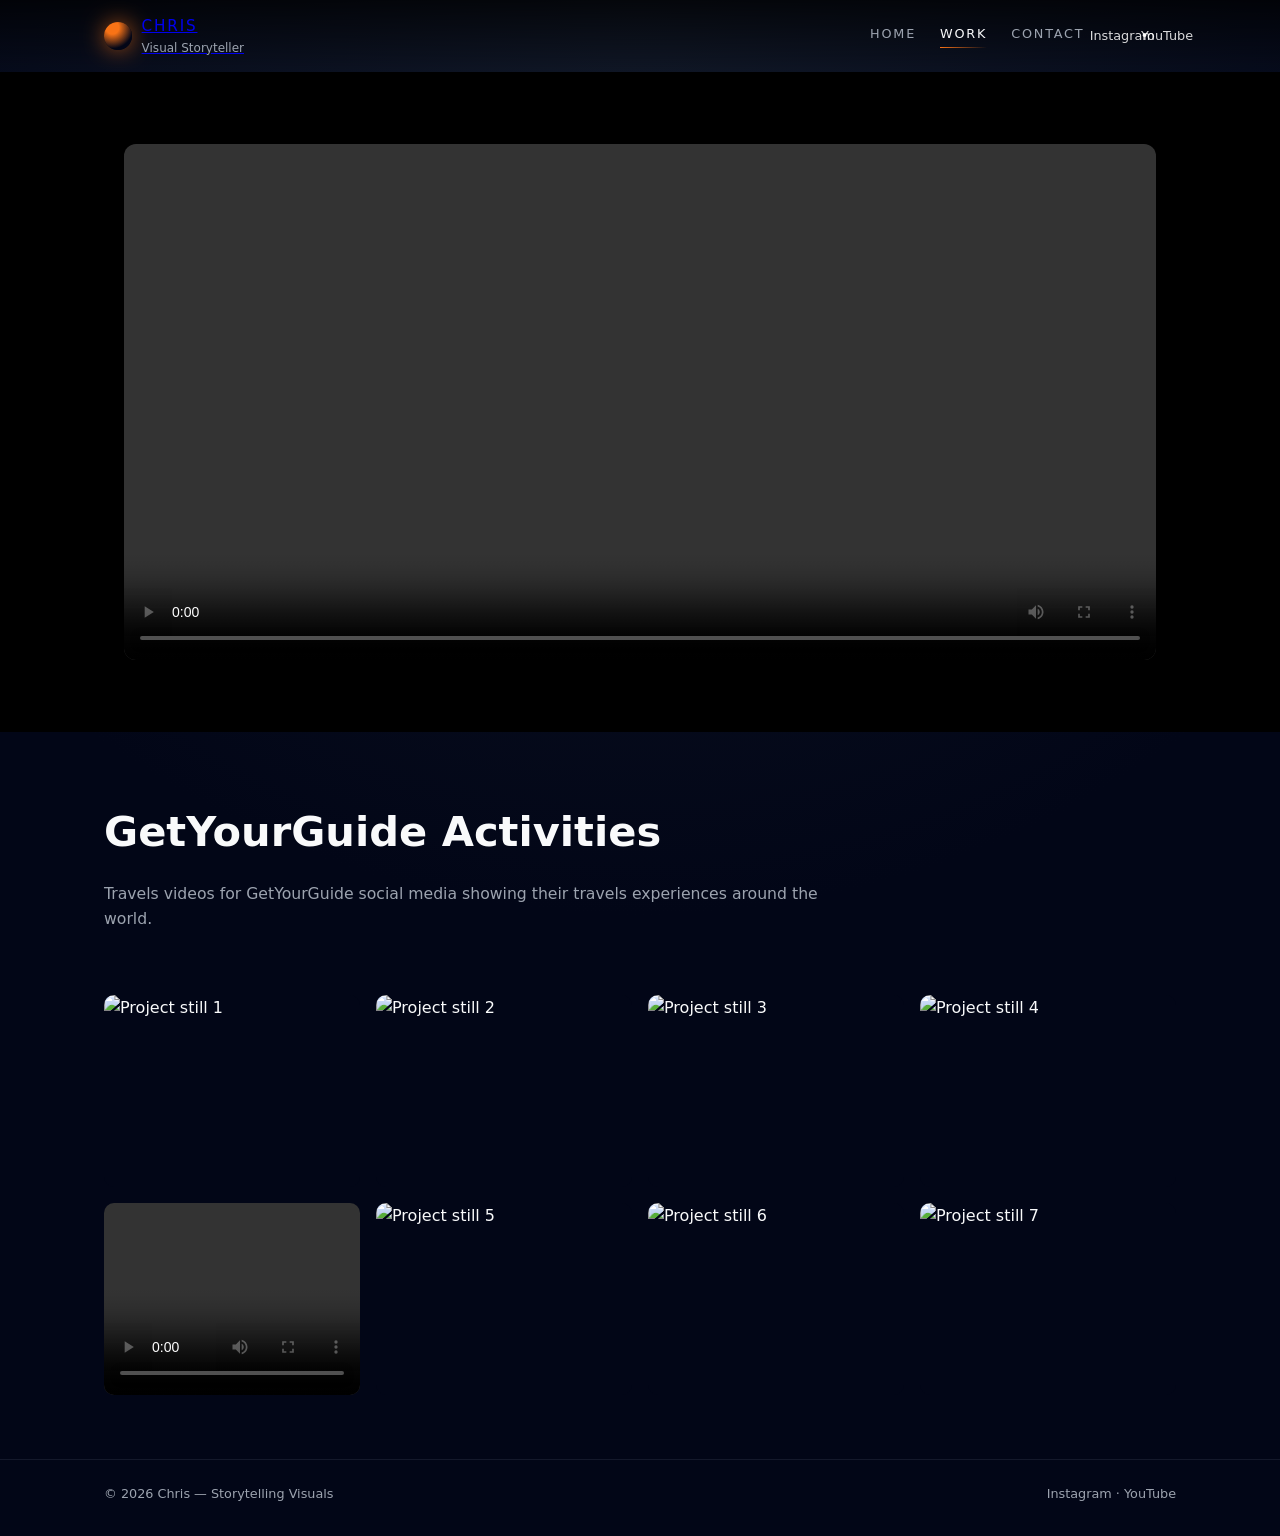
==== project-1.html @ 45192eab "Update project-1.html" ====
<!DOCTYPE html>
<html lang="en">
<head>
  <meta charset="UTF-8" />
  <title> GetYourGuide</title>
  <meta name="viewport" content="width=device-width, initial-scale=1" />
  <link rel="stylesheet" href="style.css" />
</head>
<body class="page">
  <header class="site-header">
    <div class="container">
      <nav class="nav">
        <a href="index.html" class="brand">
          <div class="brand-mark"></div>
          <div class="brand-text">
            <span class="brand-name">CHRIS</span>
            <span class="brand-role">Visual Storyteller</span>
          </div>
        </a>

        <div class="nav-right">
          <div class="nav-links">
            <a href="index.html">Home</a>
            <a href="work.html" class="active">Work</a>
            <a href="contact.html">Contact</a>
          </div>
          <div class="nav-social">
            <a href="https://instagram.com" target="_blank" rel="noopener">Instagram</a>
            <span>•</span>
            <a href="https://youtube.com" target="_blank" rel="noopener">YouTube</a>
          </div>
        </div>

        <button class="nav-toggle" aria-label="Open menu" onclick="toggleMenu()">☰</button>
      </nav>
    </div>

    <!-- MENU OVERLAY MOBILE -->
    <div id="nav-mobile" class="nav-mobile">
      <button class="nav-close" aria-label="Close menu" onclick="toggleMenu()">✕</button>

      <div class="nav-mobile-main">
        <a href="index.html" onclick="toggleMenu()">Home</a>
        <a href="work.html" onclick="toggleMenu()">Work</a>
        <a href="contact.html" onclick="toggleMenu()">Contact</a>
      </div>

      <div class="nav-mobile-footer">
        <a href="https://instagram.com" target="_blank" rel="noopener">Instagram</a>
        <a href="https://youtube.com" target="_blank" rel="noopener">YouTube</a>
        <a href="mailto:hello@chrisvisuals.com">Email</a>
      </div>
    </div>
  </header>

  <main class="work-main">
    <!-- ENCARt VIDÉO -->
    <section class="project-hero">
      <div class="project-video-frame">
        <!-- CHANGE ICI : ta vidéo principale -->
        <video
          src="assets/project-1-main.mp4"
          controls
          playsinline
        ></video>
      </div>
    </section>

    <!-- TEXTE DU PROJET -->
    <section class="section project-text-section">
      <div class="container">
        <div class="project-text">
          <h1>GetYourGuide Activities</h1>
          <p>
            Travels videos for GetYourGuide social media showing their travels experiences around the world.
          </p>
          <p>
            
          </p>
        </div>
      </div>
    </section>

    <!-- GALERIE 8 EMPLACEMENTS -->
    <section class="section project-gallery-section">
      <div class="container">
        <div class="project-gallery">

          <!-- Slot 1 -->
          <div class="project-media">
            <img src="assets/project-1-img1.jpg" alt="Project still 1" />
          </div>

          <!-- Slot 2 -->
          <div class="project-media">
            <img src="assets/project-1-img2.jpg" alt="Project still 2" />
          </div>

          <!-- Slot 3 -->
          <div class="project-media">
            <img src="assets/project-1-img3.jpg" alt="Project still 3" />
          </div>

          <!-- Slot 4 -->
          <div class="project-media">
            <img src="assets/project-1-img4.jpg" alt="Project still 4" />
          </div>

          <!-- Slot 5 -->
          <div class="project-media">
            <!-- Tu peux mettre une vidéo à la place d'une image -->
            <video src="assets/project-1-clip1.mp4" controls playsinline></video>
          </div>

          <!-- Slot 6 -->
          <div class="project-media">
            <img src="assets/project-1-img5.jpg" alt="Project still 5" />
          </div>

          <!-- Slot 7 -->
          <div class="project-media">
            <img src="assets/project-1-img6.jpg" alt="Project still 6" />
          </div>

          <!-- Slot 8 -->
          <div class="project-media">
            <img src="assets/project-1-img7.jpg" alt="Project still 7" />
          </div>

        </div>
      </div>
    </section>
  </main>

  <footer class="site-footer">
    <div class="container footer-row">
      <span>© <span id="year"></span> Chris — Storytelling Visuals</span>
      <span>Instagram · YouTube</span>
    </div>
  </footer>

  <script>
    const yearEl = document.getElementById("year");
    if (yearEl) {
      yearEl.textContent = new Date().getFullYear();
    }

    function toggleMenu() {
      const nav = document.getElementById("nav-mobile");
      const toggleBtn = document.querySelector(".nav-toggle");
      const isOpen = nav.classList.contains("open");

      if (isOpen) {
        nav.classList.remove("open");
        if (toggleBtn) toggleBtn.textContent = "☰";
        document.body.style.overflow = "";
      } else {
        nav.classList.add("open");
        if (toggleBtn) toggleBtn.textContent = "✕";
        document.body.style.overflow = "hidden";
      }
    }
  </script>
</body>
</html>
---- style.css ----
/* ---------- Variables ---------- */
:root {
  --bg: #050608;
  --bg-soft: #0b0d10;
  --text: #f9fafb;
  --muted: #9ca3af;
  --accent: #f97316;
  --border-subtle: rgba(148, 163, 184, 0.2);
  --radius-lg: 24px;
  --radius-pill: 999px;
  --shadow-soft: 0 18px 40px rgba(0, 0, 0, 0.55);
}

/* ---------- Reset simple ---------- */
*,
*::before,
*::after {
  box-sizing: border-box;
}

html, body {
  margin: 0;
  padding: 0;
 
  width: 100%;
  overflow-x: hidden;   /* pas de débordement horizontal */
  overflow-y: auto;     /* scrollbar verticale normale */
}

body {
  font-family: system-ui, -apple-system, BlinkMacSystemFont, "SF Pro Text", sans-serif;
  background: radial-gradient(circle at top, #111827 0, #020617 55%);
  color: var(--text);
  line-height: 1.6;
}

/* ---------- Layout global ---------- */
.page {
  min-height: auto;
  display: flex;
  flex-direction: column;
}

.container {
  width: 100%;
  max-width: 1120px;
  margin: 0 auto;
  padding: 0 1.5rem;
}

main {
  padding-top: 0;
  margin: 0;
}

/* ---------- Header + nav ---------- */
.site-header {
  position: fixed;
  top: 0;
  left: 0;
  right: 0;
  z-index: 30;
  background: linear-gradient(
    to bottom,
    rgba(0, 0, 0, 0.7),
    rgba(0, 0, 0, 0.0)
  );
  border-bottom: none;
}

.nav {
  display: flex;
  align-items: center;
  justify-content: space-between;
  padding: 0.9rem 0;
}

/* logo */
.brand {
  display: flex;
  align-items: center;
  gap: 0.6rem;
}

.brand-mark {
  width: 28px;
  height: 28px;
  border-radius: 999px;
  background: radial-gradient(circle at 30% 20%, #f97316 0, #f97316 22%, #020617 70%);
  box-shadow: 0 0 22px rgba(249, 115, 22, 0.65);
}

.brand-text {
  display: flex;
  flex-direction: column;
}

.brand-name {
  font-size: 0.95rem;
  letter-spacing: 0.12em;
  text-transform: uppercase;
}

.brand-role {
  font-size: 0.75rem;
  color: var(--muted);
}

/* nav links */
.nav-right {
  display: flex;
  align-items: center;
  gap: 1.8rem;
}

/* desktop links */
.nav-links {
  display: flex;
  align-items: center;
  gap: 1.5rem;
  font-size: 0.8rem;
  text-transform: uppercase;
  letter-spacing: 0.14em;
}

.nav-links a {
  text-decoration: none;
  color: var(--muted);
  position: relative;
  padding-bottom: 0.25rem;
}

.nav-links a:hover {
  color: var(--text);
}

.nav-links a.active {
  color: var(--text);
}

.nav-links a::after {
  content: "";
  position: absolute;
  left: 0;
  bottom: 0;
  height: 1px;
  width: 0;
  background: linear-gradient(to right, var(--accent), transparent);
  transition: width 0.18s ease;
}

.nav-links a:hover::after,
.nav-links a.active::after {
  width: 100%;
}

/* socials */
.nav-social {
  display: flex;
  align-items: center;
  gap: 0.6rem;
  font-size: 0.8rem;
}

.nav-social a{
  width: 18px;
  height: 18px;
  display: inline-flex;
  align-items: center;
  justify-content: center;
  opacity: 0.85;
  transition: opacity .25s ease, transform .25s ease;
}

.nav-social a:hover{
  opacity: 1;
  transform: translateY(-1px);
}

.nav-social svg{
  width: 100%;
  height: 100%;
  fill: currentColor;
}


/* bouton burger */
.nav-toggle {
  display: none;
  font-size: 1.4rem;
  cursor: pointer;
  background: none;
  border: none;
  color: var(--text);
}

/* MENU OVERLAY MOBILE */
.nav-mobile {
  position: fixed;
  inset: 0;                /* top:0; right:0; bottom:0; left:0; */
  background: #f9fafb;
  color: #000;
  display: none;           /* caché par défaut */
  flex-direction: column;
  justify-content: space-between;
  padding: 2rem 2rem 2.5rem;
  z-index: 40;
}

.nav-mobile.open {
  display: flex;
}

.nav-close {
  align-self: flex-end;
  background: none;
  border: none;
  font-size: 1.6rem;
  cursor: pointer;
  color: #000;
}

.nav-mobile-main {
  flex: 1;
  display: flex;
  flex-direction: column;
  justify-content: center;
  gap: 1.5rem;
}

.nav-mobile-main a {
  text-decoration: none;
  font-size: 2rem;
  letter-spacing: 0.12em;
  text-transform: uppercase;
  color: #000;
}

.nav-mobile-main a:hover {
  opacity: 0.7;
}

.nav-mobile-footer {
  display: flex;
  gap: 1rem;
  font-size: 0.9rem;
}

.nav-mobile-footer a {
  text-decoration: none;
  color: #000;
}

.nav-mobile-footer a:hover {
  text-decoration: underline;
}

/* ---------- Sections / textes ---------- */
.section {
  padding: 3.5rem 0 4rem;
}

.section-kicker {
  text-transform: uppercase;
  letter-spacing: 0.24em;
  font-size: 0.7rem;
  color: var(--muted);
}

.section-title {
  font-size: clamp(2.3rem, 4vw, 3rem);
  margin: 0.4rem 0 0.8rem;
}

.section-title .highlight {
  background: linear-gradient(to right, #f97316, #fb923c);
  -webkit-background-clip: text;
  color: transparent;
}

.section-intro {
  max-width: 540px;
  font-size: 0.97rem;
  color: var(--muted);
}

/* ---------- Boutons ---------- */
.btn {
  display: inline-flex;
  align-items: center;
  justify-content: center;
  gap: 0.3rem;
  padding: 0.7rem 1.3rem;
  border-radius: var(--radius-pill);
  border: 1px solid var(--border-subtle);
  font-size: 0.8rem;
  text-transform: uppercase;
  letter-spacing: 0.16em;
  cursor: pointer;
  text-decoration: none;
  color: var(--text);
  background: rgba(15, 23, 42, 0.7);
  box-shadow: 0 10px 25px rgba(0, 0, 0, 0.4);
  transition: background 0.17s ease, transform 0.17s ease, box-shadow 0.17s ease;
}

.btn:hover {
  transform: translateY(-1px);
  box-shadow: 0 17px 35px rgba(0, 0, 0, 0.55);
}

.btn-primary {
  background: linear-gradient(to right, #f97316, #fb923c);
  border-color: transparent;
  color: #111827;
}

.btn-ghost {
  background: transparent;
}

/* ---------- HERO VIDÉO PLEIN ÉCRAN ---------- */
.hero {
  padding: 0;
  margin: 0;
}

.hero-full {
  position: relative;
  width: 100%;
  height: 100vh;
  height: 100svh; /* meilleur sur mobile */
  overflow: hidden;
  background: #000;
}

.hero-full video,
.hero-video {
  position: absolute;
  inset: 0;
  width: 100%;
  height: 100%;
  object-fit: cover;
  object-position: center center;
  display: block;
  background-color: #000;
}

/* ---------- HERO MOBILE FIX ---------- */
@media (max-width: 768px) {
  .hero-full {
    height: 100svh;
    min-height: 100svh;
  }

  .hero-full video,
  .hero-video {
    width: 100%;
    height: 100%;
    object-fit: cover;
    object-position: center top;
  }
}

/* ---------- Clients ---------- */
.clients {
  padding: 0 0 4rem;
}

.clients-row {
  display: flex;
  flex-wrap: wrap;
  gap: 1.5rem;
  align-items: center;
  margin-top: 1.5rem;
}

.client-logo {
  height: 26px;
  opacity: 0.7;
  filter: grayscale(1);
}

/* ---------- Newsletter simple ---------- */
.newsletter {
  padding: 0 0 4rem;
}

.newsletter-card {
  border-radius: var(--radius-lg);
  background: radial-gradient(circle at top left, #111827 0, #020617 55%);
  border: 1px solid var(--border-subtle);
  padding: 2rem 1.5rem;
  max-width: 520px;
}

.news-form {
  margin-top: 1.4rem;
  display: flex;
  flex-wrap: wrap;
  gap: 0.8rem;
}

.news-form input {
  flex: 1;
  min-width: 170px;
  padding: 0.65rem 0.9rem;
  border-radius: 999px;
  border: 1px solid rgba(55, 65, 81, 0.8);
  background: #020617;
  color: var(--text);
  font-size: 0.85rem;
}

.news-form input::placeholder {
  color: var(--muted);
}

/* ---------- Work ---------- */
.work-grid {
  display: grid;
  grid-template-columns: repeat(auto-fit, minmax(260px, 1fr));
  gap: 1.7rem;
}

.work-card {
  border-radius: var(--radius-lg);
  overflow: hidden;
  background: #020617;
  border: 1px solid var(--border-subtle);
  box-shadow: var(--shadow-soft);
  display: flex;
  flex-direction: column;
}

.work-thumb {
  position: relative;
  overflow: hidden;
}

.work-thumb img {
  width: 100%;
  display: block;
  height: 220px;
  object-fit: cover;
  transition: transform 0.25s ease;
}

.work-card:hover .work-thumb img {
  transform: scale(1.05);
}

.work-info {
  padding: 1.1rem 1.2rem 1.2rem;
}

.work-title {
  font-size: 0.95rem;
  letter-spacing: 0.12em;
  text-transform: uppercase;
  margin-bottom: 0.4rem;
}

.work-meta {
  font-size: 0.8rem;
  color: var(--muted);
}

/* ---------- Contact ---------- */
.contact-grid {
  display: grid;
  grid-template-columns: minmax(0, 1.1fr) minmax(0, 1fr);
  gap: 2.5rem;
  align-items: flex-start;
}

.contact-card {
  border-radius: var(--radius-lg);
  background: radial-gradient(circle at top left, #111827 0, #020617 55%);
  border: 1px solid var(--border-subtle);
  padding: 1.8rem 1.6rem 2rem;
  box-shadow: var(--shadow-soft);
}

.form-field {
  display: flex;
  flex-direction: column;
  gap: 0.3rem;
  margin-bottom: 1rem;
}

.form-field label {
  font-size: 0.8rem;
  letter-spacing: 0.12em;
  text-transform: uppercase;
  color: var(--muted);
}

.form-field input,
.form-field textarea {
  border-radius: 14px;
  border: 1px solid rgba(55, 65, 81, 0.9);
  background: #020617;
  color: var(--text);
  padding: 0.7rem 0.8rem;
  font-size: 0.9rem;
  resize: vertical;
  min-height: 44px;
}

.form-field textarea {
  min-height: 120px;
}

.form-field input::placeholder,
.form-field textarea::placeholder {
  color: var(--muted);
}

/* ---------- Footer ---------- */
.site-footer {
  padding: 1.5rem 0 2rem;
  border-top: 1px solid rgba(148, 163, 184, 0.12);
  font-size: 0.8rem;
  color: var(--muted);
}

.footer-row {
  display: flex;
  align-items: center;
  justify-content: space-between;
  gap: 1rem;
  flex-wrap: wrap;
}

/* ---------- Responsive ---------- */
@media (max-width: 768px) {
  .nav-right {
    display: none;   /* on cache les liens inline */
  }

  .nav-toggle {
    display: block;  /* on affiche le burger */
  }

  .section {
    padding: 2.8rem 0 3.2rem;
  }
}

/* Scrollbar style (Safari, Chrome, Edge) */
::-webkit-scrollbar {
  width: 8px;               /* épaisseur */
  height: 8px;
}

::-webkit-scrollbar-track {
  background: transparent;   /* invisible comme macOS */
}

::-webkit-scrollbar-thumb {
  background: rgba(110, 110, 110, 0.55);  /* gris Apple */
  border-radius: 20px;                     /* arrondi */
}

::-webkit-scrollbar-thumb:hover {
  background: rgba(140, 140, 140, 0.65);   /* gris plus clair au survol */
}
/* ---------- PAGE WORK : TUILES PLEINE LARGEUR ---------- */

.work-main {
  flex: 1;
  padding-top: 72px;  /* laisse la place au header fixe */
  margin: 0;
}

.work-list {
  padding-top: 0;
  padding-bottom: 3.5rem;
}

.work-tiles {
  display: flex;
  flex-direction: column;
  gap: 1.5rem;
}

/* tuile = bande horizontale pleine largeur */
.work-tile {
  width: 100%;
  min-height: 260px;
  background-size: cover;
  background-position: center center;
  background-repeat: no-repeat;
  display: flex;
  align-items: center;
}

/* lien texte centré verticalement, à gauche */
.work-tile-title {
  margin-left: 8%;
  text-decoration: none;
  color: #f9fafb;
  font-size: 1.6rem;
  font-weight: 700;
  text-transform: uppercase;
  letter-spacing: 0.16em;
  text-shadow: 0 0 18px rgba(0, 0, 0, 0.9);
  border-bottom: 2px solid #f9fafb;
  padding-bottom: 0.2rem;
}

.work-tile-title:hover {
  opacity: 0.8;
}

/* mobile */
@media (max-width: 768px) {
  .work-tile {
    min-height: 200px;
  }

  .work-tile-title {
    font-size: 1.1rem;
    margin-left: 6%;
    letter-spacing: 0.12em;
  }
}
/* ---------- PAGES PROJET ---------- */

.project-hero {
  padding-top: 0;
  padding-bottom: 2.5rem;
  background: #000;
}

.project-video-frame {
  max-width: 1080px;
  margin: 0 auto;
  padding: 4.5rem 1.5rem 2rem;
}

.project-video-frame video {
  width: 100%;
  height: auto;
  display: block;
  border-radius: 12px;
  background: #000;
}

/* texte du projet */
.project-text-section {
  padding-top: 2rem;
  padding-bottom: 2rem;
}

.project-text h1 {
  font-size: clamp(2.1rem, 4vw, 2.6rem);
  margin-bottom: 0.8rem;
}

.project-text p {
  max-width: 720px;
  font-size: 0.98rem;
  color: var(--muted);
}

/* galerie 8 emplacements */
.project-gallery-section {
  padding-top: 1rem;
  padding-bottom: 4rem;
}

.project-gallery {
  display: grid;
  grid-template-columns: repeat(4, minmax(0, 1fr));
  gap: 1rem;
}

.project-media {
  background: #020617;
  border-radius: 10px;
  overflow: hidden;
  aspect-ratio: 4 / 3;
  display: flex;
  align-items: center;
  justify-content: center;
}

.project-media img,
.project-media video {
  width: 100%;
  height: 100%;
  object-fit: cover;
  display: block;
}

/* mobile / tablette */
@media (max-width: 1024px) {
  .project-gallery {
    grid-template-columns: repeat(2, minmax(0, 1fr));
  }

  .project-video-frame {
    padding-top: 3.5rem;
  }
}

@media (max-width: 640px) {
  .project-gallery {
    grid-template-columns: repeat(2, minmax(0, 1fr));
    gap: 0.7rem;
  }

  .project-video-frame {
    padding-top: 3rem;
    padding-left: 1rem;
    padding-right: 1rem;
  }
}
/* =========================
   ROY INTRO SPLIT
   ========================= */

.intro-split{
  width: 100%;
  display: grid;
  grid-template-columns: 1fr 1fr;
  min-height: 78vh;              /* ajuste: 70vh / 85vh selon ton goût */
  background: #000;              /* base noire */
}

/* Colonne gauche (bloc noir + padding large) */
.intro-left{
  background: #000;
  display: flex;
  align-items: center;           /* Roy vibe: contenu centré verticalement */
}

.intro-left-inner{
  width: 100%;
  max-width: 560px;
  padding: clamp(3.5rem, 6vw, 6rem);
  padding-left: clamp(3.5rem, 8vw, 8rem); /* plus de “vide” comme Roy */
}

/* Titres + texte (plus proche Roy) */
.intro-title{
  margin: 0 0 1.6rem;
  font-size: clamp(2.3rem, 4.2vw, 3.1rem);
  line-height: 1.05;
  letter-spacing: 0.02em;
  text-transform: uppercase;
}

.intro-text{
  margin: 0 0 1.2rem;
  max-width: 520px;
  font-size: 0.95rem;
  color: var(--muted);
}

/* Colonne droite : image plein cadre */
.intro-right{
  background-size: cover;
  background-position: center;
  background-repeat: no-repeat;
  min-height: 78vh;
}

/* Mobile: texte puis image dessous */
@media (max-width: 900px){
  .intro-split{
    grid-template-columns: 1fr;
    min-height: auto;
  }

  .intro-left{
    align-items: flex-start;
  }

  .intro-left-inner{
    max-width: 680px;
    padding: 3rem 1.5rem 2rem;
  }

  .intro-right{
    min-height: 52vh;
  }
}
/* =========================
   ROY UPDATES (newsletter)
   ========================= */

.updates{
  background: #000;
  padding: clamp(4rem, 8vw, 7rem) 1.5rem;
}

.updates-inner{
  max-width: 1180px;
  margin: 0 auto;
  text-align: center;
}

.updates-title{
  margin: 0 0 0.75rem;
  font-size: clamp(1.6rem, 3.2vw, 2.4rem);
  letter-spacing: 0.06em;
  text-transform: uppercase;
}

.updates-subtitle{
  margin: 0 0 2.25rem;
  font-size: 1rem;
  color: var(--muted);
}

/* Form en 4 colonnes (Roy) */
.updates-form{
  display: grid;
  grid-template-columns: 1fr 1fr 1.4fr 0.7fr;
  gap: 1rem;
  align-items: center;
  max-width: 980px;
  margin: 0 auto 2.25rem;
}

.updates-form input{
  width: 100%;
  padding: 1.1rem 1rem;
  border: 1px solid #222;
  background: #fff;
  color: #000;
  outline: none;
  border-radius: 0; /* Roy: carré */
  font-size: 0.95rem;
}

.updates-form input::placeholder{
  color: #777;
}

.updates-form button{
  width: 100%;
  padding: 1.1rem 1rem;
  border: 0;
  background: #cfcfcf; /* Roy: bouton gris */
  color: #000;
  border-radius: 0;
  font-weight: 700;
  letter-spacing: 0.08em;
  text-transform: uppercase;
  cursor: pointer;
}

.updates-form button:hover{
  filter: brightness(0.95);
}

/* Liens centrés (Instagram | Terms...) */
.updates-links{
  display: inline-flex;
  gap: 1rem;
  align-items: center;
  font-size: 0.95rem;
}

.updates-links a{
  color: #fff;
  text-decoration: underline;
  text-underline-offset: 6px;
  opacity: 0.9;
}

.updates-links .sep{
  opacity: 0.7;
}

/* Responsive : stack propre en mobile */
@media (max-width: 900px){
  .updates-form{
    grid-template-columns: 1fr;
  }
}

/* =========================
   Footer minimal
   ========================= */

.site-footer-min{
  background: #000;
  padding: 1.5rem 1.5rem 2rem;
  text-align: center;
  color: var(--muted);
  font-size: 0.9rem;
}
/* =========================
   CONTACT (Roy split + newsletter UI)
   ========================= */

.contact-split{
  width: 100%;
  display: grid;
  grid-template-columns: 1fr 1fr;
  min-height: auto;
  background: #000;
}

/* gauche: identique intro */
.contact-left{
  background: #000;
  display: flex;
  align-items: center;
}

.contact-left-inner{
  width: 100%;
  max-width: 560px;
  padding: clamp(3.5rem, 6vw, 6rem);
  padding-left: clamp(3.5rem, 8vw, 8rem);
}

.contact-title{
  margin: 0 0 1.6rem;
  font-size: clamp(2.3rem, 4.2vw, 3.1rem);
  line-height: 1.05;
  letter-spacing: 0.02em;
  text-transform: uppercase;
}

.contact-text{
  margin: 0 0 1.2rem;
  max-width: 520px;
  font-size: 0.95rem;
  color: var(--muted);
}

/* droite: zone formulaire */
.contact-right{
  background: #000;
  display: flex;
  align-items: center;
  justify-content: center;
  padding: clamp(2.5rem, 5vw, 4rem);
}

.contact-form-wrap{
  width: 100%;
  max-width: 620px;
  text-align: center;
}

.contact-form-title{
  margin: 0 0 0.75rem;
  font-size: clamp(1.4rem, 2.8vw, 2rem);
  letter-spacing: 0.06em;
  text-transform: uppercase;
}

.contact-form-subtitle{
  margin: 0 0 2rem;
  color: var(--muted);
}

/* Form style newsletter */
.contact-form{
  display: grid;
  grid-template-columns: 1fr 1fr;
  gap: 1rem;
  margin: 0 auto 2rem;
}

.contact-form input,
.contact-form textarea{
  width: 100%;
  padding: 1.1rem 1rem;
  border: 1px solid #222;
  background: #fff;
  color: #000;
  outline: none;
  border-radius: 0;
  font-size: 0.95rem;
}

.contact-form textarea{
  grid-column: 1 / -1;
  resize: vertical;
  min-height: 160px;
}

.contact-form input::placeholder,
.contact-form textarea::placeholder{
  color: #777;
}

.contact-form button{
  grid-column: 1 / -1;
  width: 100%;
  padding: 1.1rem 1rem;
  border: 0;
  background: #cfcfcf;
  color: #000;
  border-radius: 0;
  font-weight: 700;
  letter-spacing: 0.08em;
  text-transform: uppercase;
  cursor: pointer;
}

.contact-form button:hover{
  filter: brightness(0.95);
}

/* liens bas */
.contact-links{
  display: inline-flex;
  gap: 1rem;
  align-items: center;
  font-size: 0.95rem;
}

.contact-links a{
  color: #fff;
  text-decoration: underline;
  text-underline-offset: 6px;
  opacity: 0.9;
}

.contact-links .sep{
  opacity: 0.7;
}

/* Responsive */
@media (max-width: 900px){
  .contact-split{
    grid-template-columns: 1fr;
    min-height: auto;
  }

  .contact-left{
    align-items: flex-start;
  }

  .contact-left-inner{
    max-width: 680px;
    padding: 3rem 1.5rem 2rem;
  }

  .contact-right{
    padding: 2rem 1.5rem 3rem;
  }

  .contact-form{
    grid-template-columns: 1fr;
  }
}
/* FIX GAP BETWEEN HEADER AND CONTACT SECTION */

main {
  margin-top: 0;
  padding-top: 0;
}

/* ===== FINAL FIX : CONTACT ===== */
.contact-page main {
  flex: 0 0 auto;
}
/* Contact – compensate fixed header (desktop only) */
@media (min-width: 900px) {
  .contact-page .contact-split {
    padding-top: 100px; /* ≈ hauteur réelle de ton header */
  }
/* Force icon color (Instagram / YouTube / Mail) */
.nav-social a {
  color: #fff;          /* ou var(--text) si tu as une variable */
  text-decoration: none;
}
 } 

/* =========================
   TERMS PAGE (Roy editorial)
   ========================= */

.terms-hero{
  background:#000;
  padding: clamp(6rem, 10vw, 8rem) 1.5rem 4rem;
}

.terms-hero-inner{
  max-width: 1100px;
  margin: 0 auto;
}

.terms-title{
  font-size: clamp(2.2rem, 4vw, 3rem);
  letter-spacing: 0.08em;
  text-transform: uppercase;
}

/* Content */
.terms-content{
  background:#000;
  padding: 3rem 1.5rem 6rem;
}

.terms-inner{
  max-width: 820px;
  margin: 0 auto;
}

.terms-inner h2{
  margin: 0 0 0.5rem;
  font-size: 1.4rem;
}

.terms-inner h3{
  margin: 2.5rem 0 0.8rem;
  font-size: 1.1rem;
  text-transform: uppercase;
  letter-spacing: 0.05em;
}

.terms-inner p{
  margin: 0 0 1.2rem;
  line-height: 1.7;
  color: #eaeaea;
}

.terms-inner .muted{
  color: var(--muted);
}
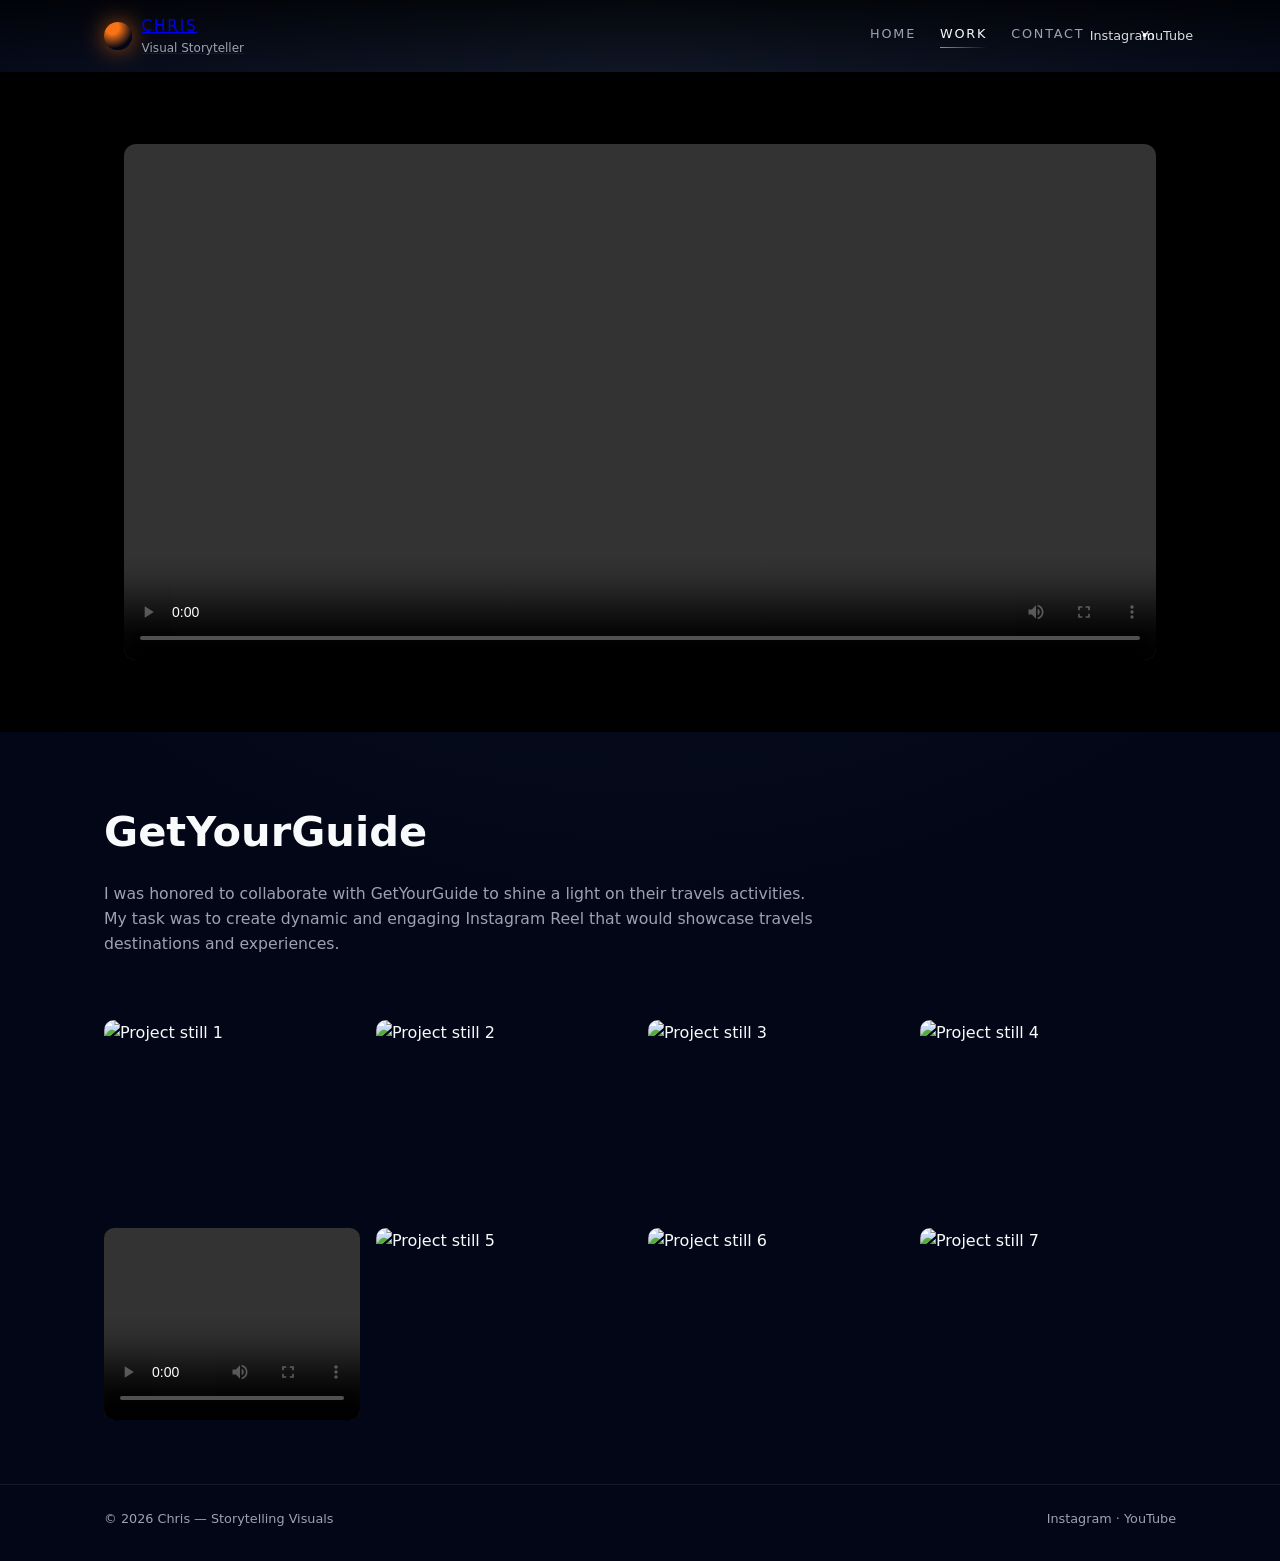
==== commit a42bde5e: "Update project-1.html" ====
--- a/project-1.html
+++ b/project-1.html
@@ -70,9 +70,10 @@
     <section class="section project-text-section">
       <div class="container">
         <div class="project-text">
-          <h1>GetYourGuide Activities</h1>
+          <h1>GetYourGuide</h1>
           <p>
-            Travels videos for GetYourGuide social media showing their travels experiences around the world.
+            I was honored to collaborate with GetYourGuide to shine a light on their travels activities. My task was to create dynamic and engaging Instagram Reel that would showcase travels destinations and experiences. 
+            
           </p>
           <p>
             
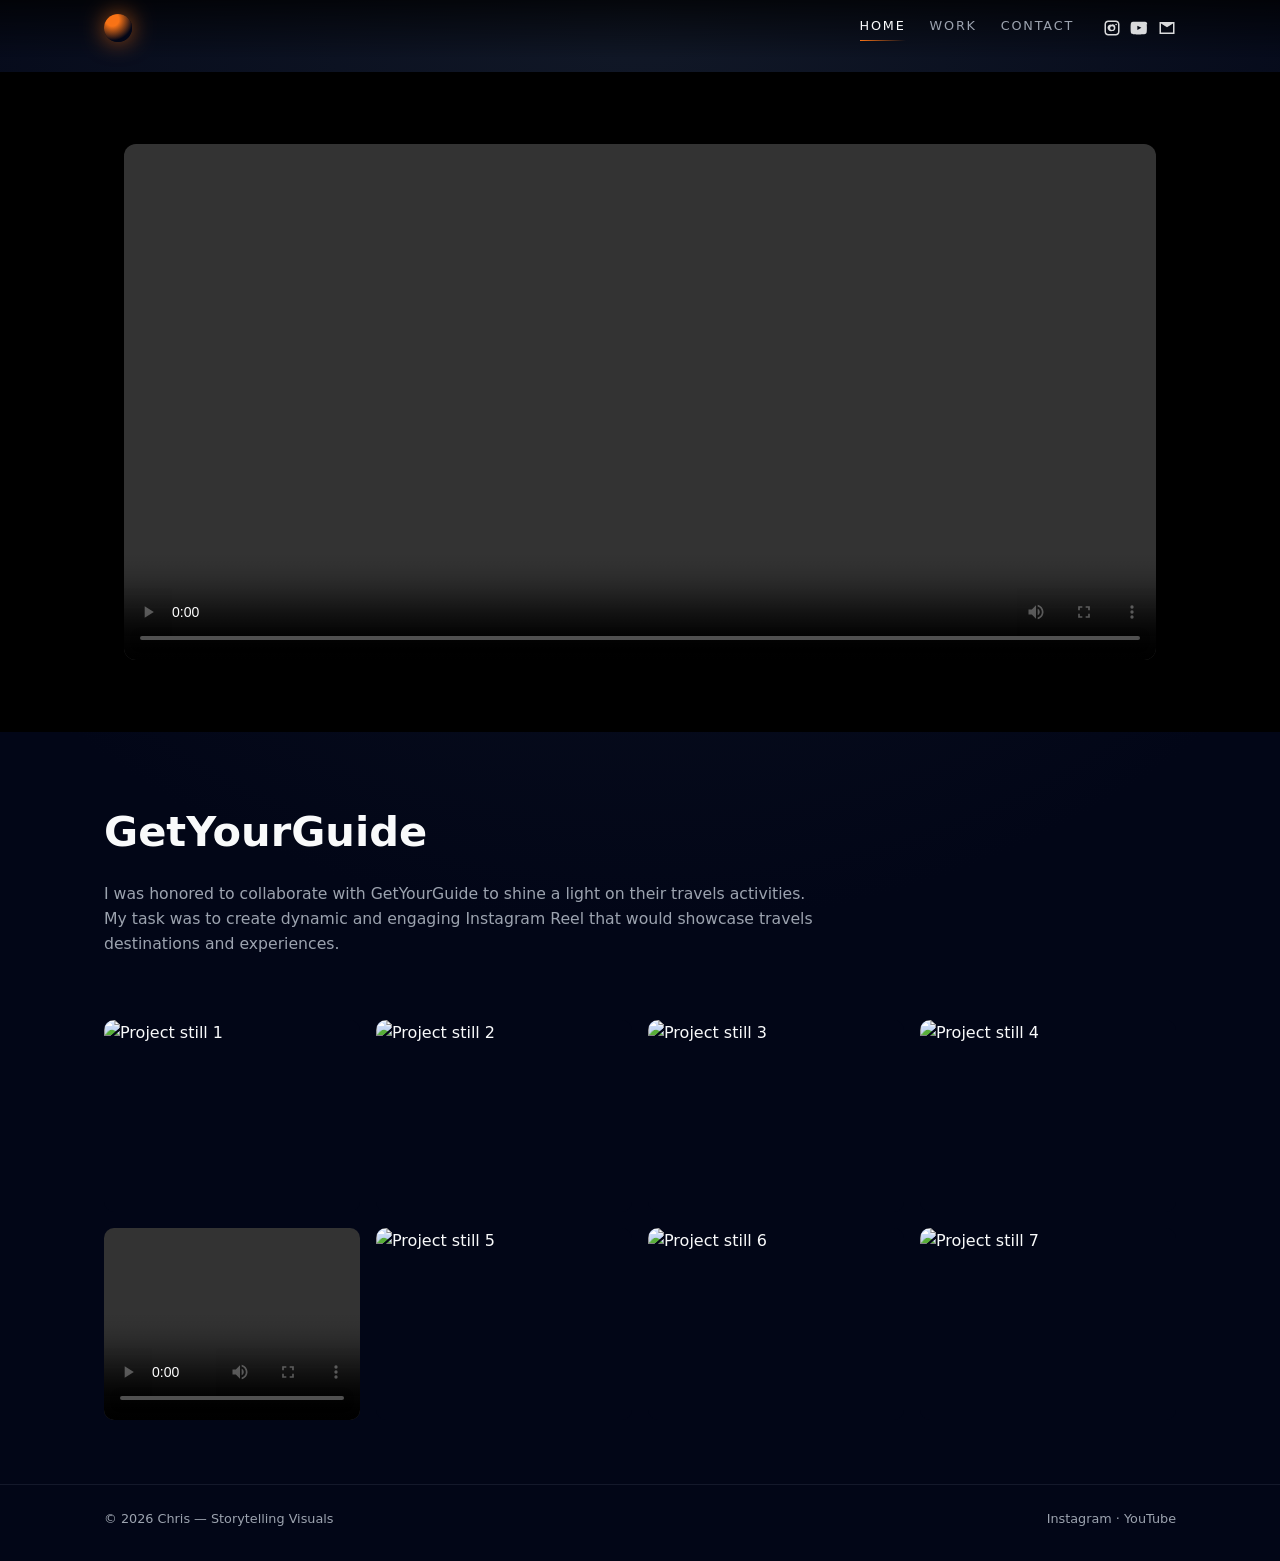
==== commit 7eff3dce: "Update project-1.html" ====
--- a/project-1.html
+++ b/project-1.html
@@ -13,24 +13,35 @@
         <a href="index.html" class="brand">
           <div class="brand-mark"></div>
           <div class="brand-text">
-            <span class="brand-name">CHRIS</span>
-            <span class="brand-role">Visual Storyteller</span>
+            <!-- CHANGE ICI : ton nom -->
+            <span class="brand-name"></span>
+            <!-- CHANGE ICI : ton rôle -->
+            <span class="brand-role"></span>
           </div>
         </a>
 
         <div class="nav-right">
           <div class="nav-links">
-            <a href="index.html">Home</a>
-            <a href="work.html" class="active">Work</a>
+            <a href="index.html" class="active">Home</a>
+            <a href="work.html">Work</a>
             <a href="contact.html">Contact</a>
           </div>
           <div class="nav-social">
-            <a href="https://instagram.com" target="_blank" rel="noopener">Instagram</a>
-            <span>•</span>
-            <a href="https://youtube.com" target="_blank" rel="noopener">YouTube</a>
-          </div>
-        </div>
+  <a href="https://instagram.com/visualsfromchris" target="_blank" aria-label="Instagram">
+    <svg viewBox="0 0 24 24"><path d="M7 2C4.2 2 2 4.2 2 7v10c0 2.8 2.2 5 5 5h10c2.8 0 5-2.2 5-5V7c0-2.8-2.2-5-5-5H7zm10 2c1.7 0 3 1.3 3 3v10c0 1.7-1.3 3-3 3H7c-1.7 0-3-1.3-3-3V7c0-1.7 1.3-3 3-3h10zm-5 3.5A4.5 4.5 0 1 0 12 16a4.5 4.5 0 0 0 0-9zm0 2A2.5 2.5 0 1 1 9.5 12 2.5 2.5 0 0 1 12 9.5zM17.5 6.2a1.1 1.1 0 1 0 0 2.2 1.1 1.1 0 0 0 0-2.2z"/></svg>
+  </a>
 
+  <a href="https://youtube.com/@visualsfromchris" target="_blank" aria-label="YouTube">
+    <svg viewBox="0 0 24 24"><path d="M23 7s-.2-1.7-.8-2.4c-.8-.8-1.7-.8-2.1-.9C16.8 3.5 12 3.5 12 3.5h0s-4.8 0-8.1.2c-.4.1-1.3.1-2.1.9C1.2 5.3 1 7 1 7S.8 9 .8 11v2c0 2 .2 4 .2 4s.2 1.7.8 2.4c.8.8 1.9.8 2.4.9 1.7.2 7.1.2 7.1.2s4.8 0 8.1-.2c.4-.1 1.3-.1 2.1-.9.6-.7.8-2.4.8-2.4s.2-2 .2-4v-2c0-2-.2-4-.2-4zM9.8 14.6V8.9l5.4 2.9-5.4 2.8z"/></svg>
+  </a>
+
+  <a href="mailto:chris.rec709@gmail.com" aria-label="Email">
+    <svg viewBox="0 0 24 24"><path d="M2 4h20v16H2V4zm10 7L4 6v12h16V6l-8 5z"/></svg>
+  </a>
+</div>
+</div>
+
+        <!-- Bouton mobile -->
         <button class="nav-toggle" aria-label="Open menu" onclick="toggleMenu()">☰</button>
       </nav>
     </div>
@@ -46,13 +57,12 @@
       </div>
 
       <div class="nav-mobile-footer">
-        <a href="https://instagram.com" target="_blank" rel="noopener">Instagram</a>
-        <a href="https://youtube.com" target="_blank" rel="noopener">YouTube</a>
-        <a href="mailto:hello@chrisvisuals.com">Email</a>
+        <a href="https://instagram.com/visualsfromchris" target="_blank" rel="noopener">Instagram</a>
+        <a href="https://youtube.com/@visualsfromchris" target="_blank" rel="noopener">YouTube</a>
+        <a href="chris.rec709@gmail.com">Email</a>
       </div>
     </div>
   </header>
-
   <main class="work-main">
     <!-- ENCARt VIDÉO -->
     <section class="project-hero">
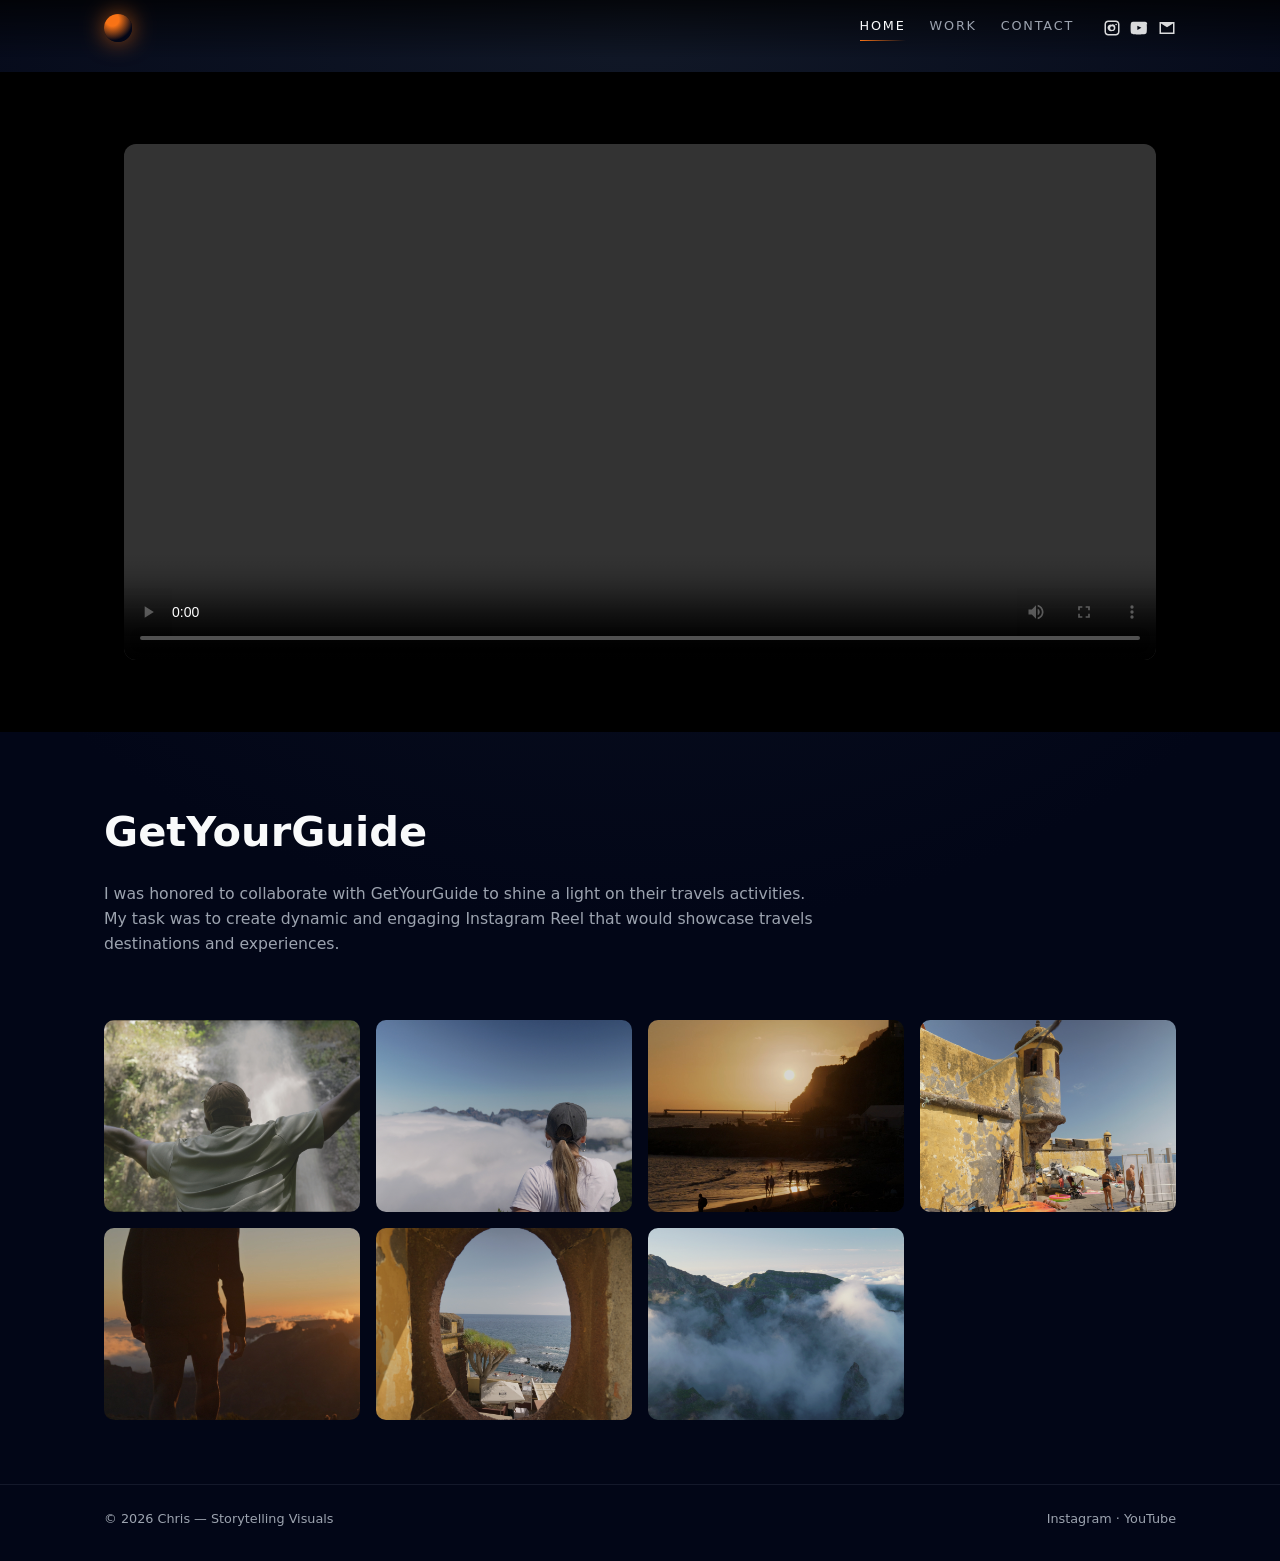
==== commit 92b0a6a7: "Update project-1.html" ====
--- a/project-1.html
+++ b/project-1.html
@@ -117,12 +117,7 @@
             <img src="assets/project-1-img4.jpg" alt="Project still 4" />
           </div>
 
-          <!-- Slot 5 -->
-          <div class="project-media">
-            <!-- Tu peux mettre une vidéo à la place d'une image -->
-            <video src="assets/project-1-clip1.mp4" controls playsinline></video>
-          </div>
-
+          
           <!-- Slot 6 -->
           <div class="project-media">
             <img src="assets/project-1-img5.jpg" alt="Project still 5" />
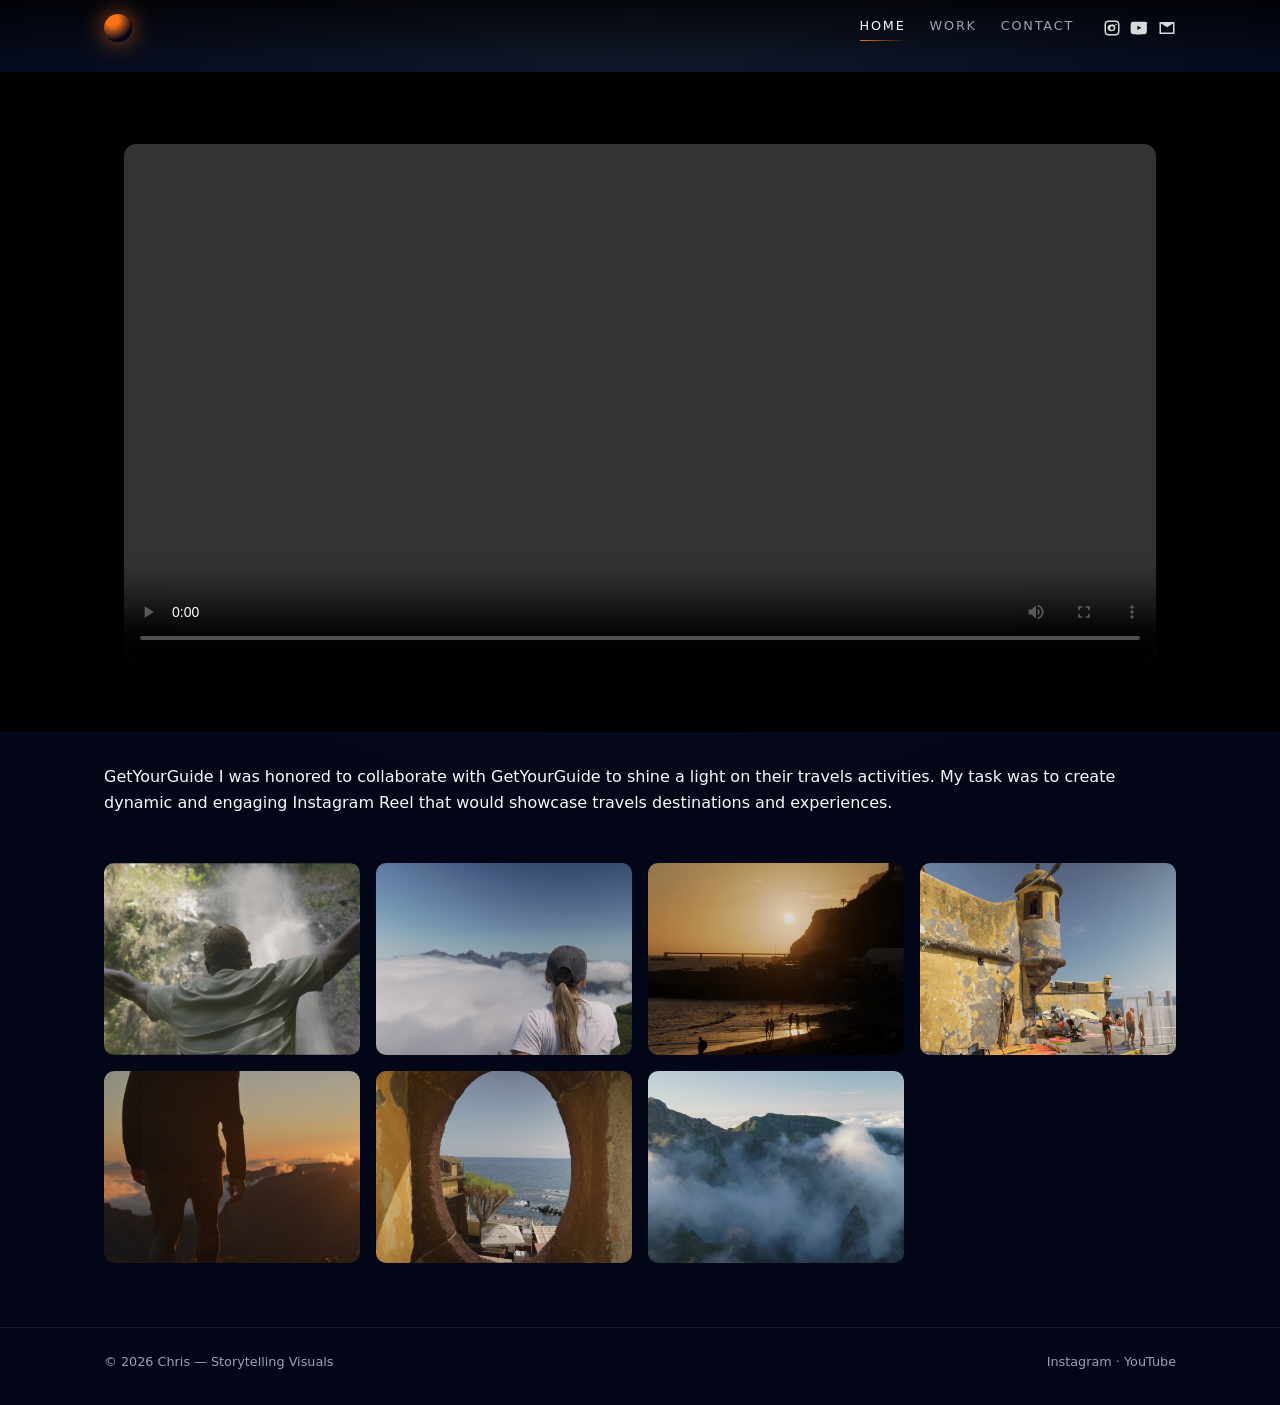
==== commit e38574bc: "Update project-1.html" ====
--- a/project-1.html
+++ b/project-1.html
@@ -80,14 +80,14 @@
     <section class="section project-text-section">
       <div class="container">
         <div class="project-text">
-          <h1>GetYourGuide</h1>
-          <p>
+          <h1{text-align: center;}>GetYourGuide</h1{text-align: center;}>
+          <p{text-align: center;}>
             I was honored to collaborate with GetYourGuide to shine a light on their travels activities. My task was to create dynamic and engaging Instagram Reel that would showcase travels destinations and experiences. 
             
-          </p>
-          <p>
+          </p{text-align: center;}>
+          <p{text-align: center;}>
             
-          </p>
+          </p{text-align: center;}>
         </div>
       </div>
     </section>
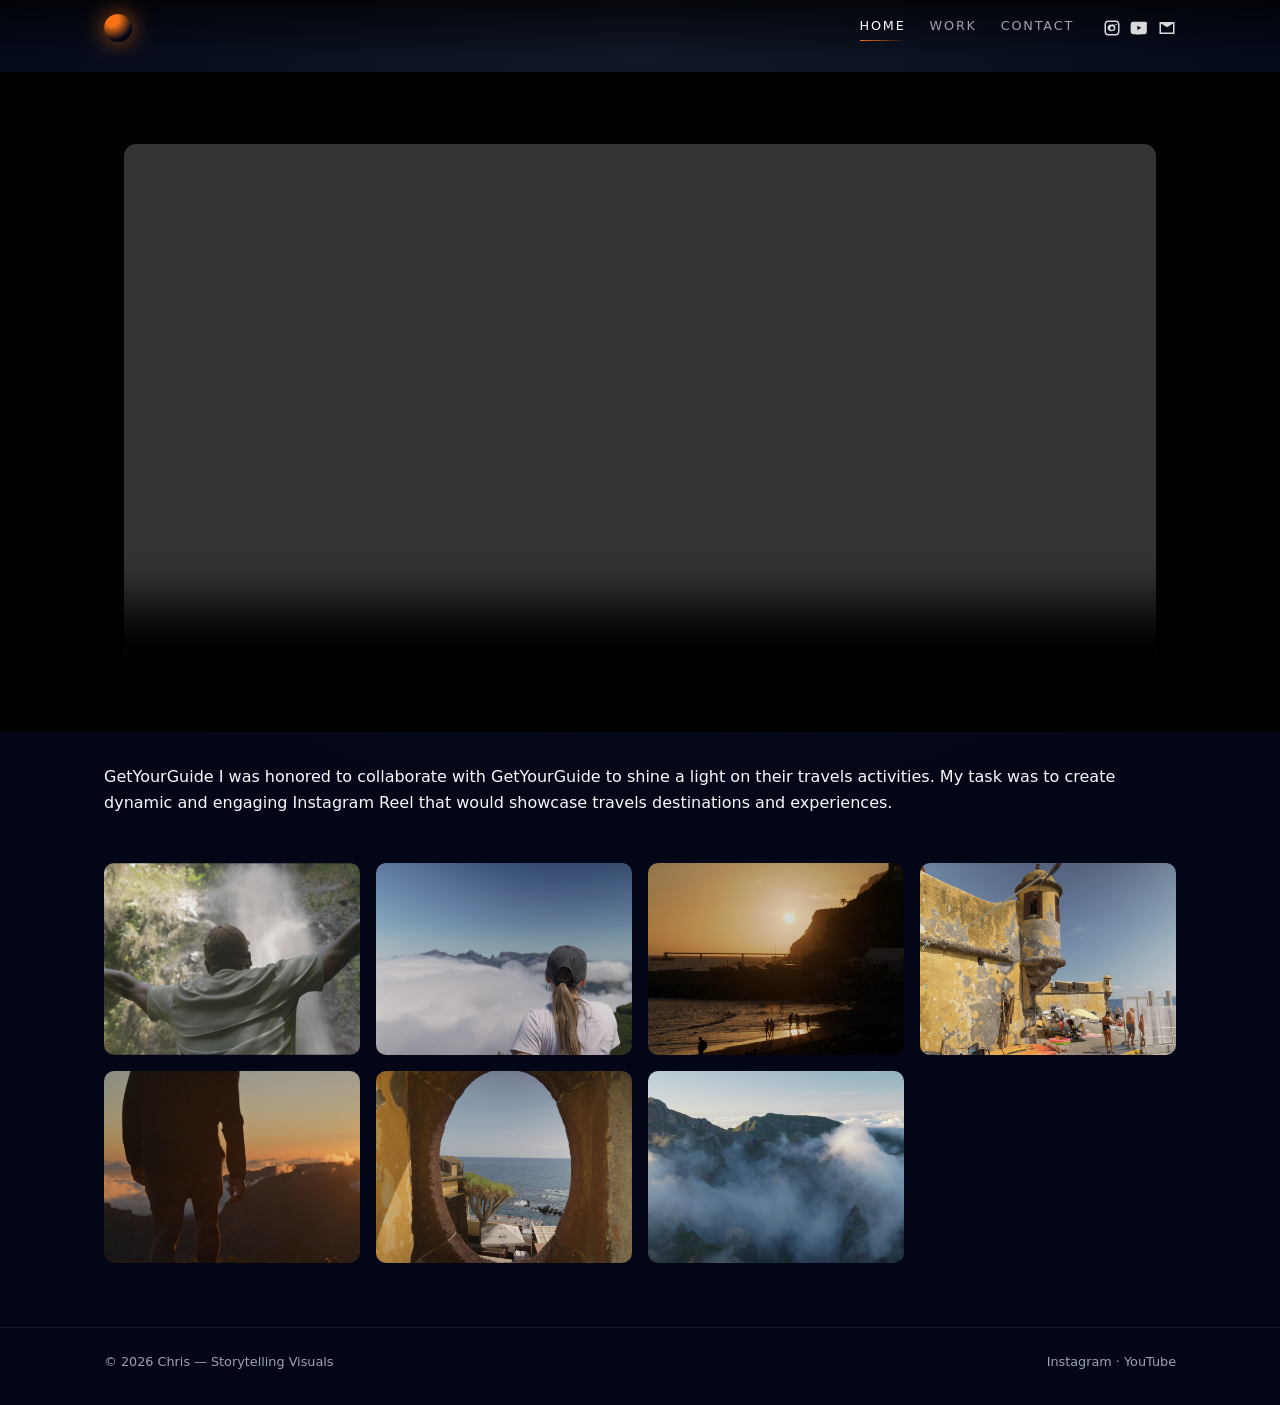
==== commit 812f359d: "Update project-1.html" ====
--- a/project-1.html
+++ b/project-1.html
@@ -81,7 +81,7 @@
       <div class="container">
         <div class="project-text">
           <h1{text-align: center;}>GetYourGuide</h1{text-align: center;}>
-          <p{text-align: center;}>
+          </p{text-align: center;}>
             I was honored to collaborate with GetYourGuide to shine a light on their travels activities. My task was to create dynamic and engaging Instagram Reel that would showcase travels destinations and experiences. 
             
           </p{text-align: center;}>
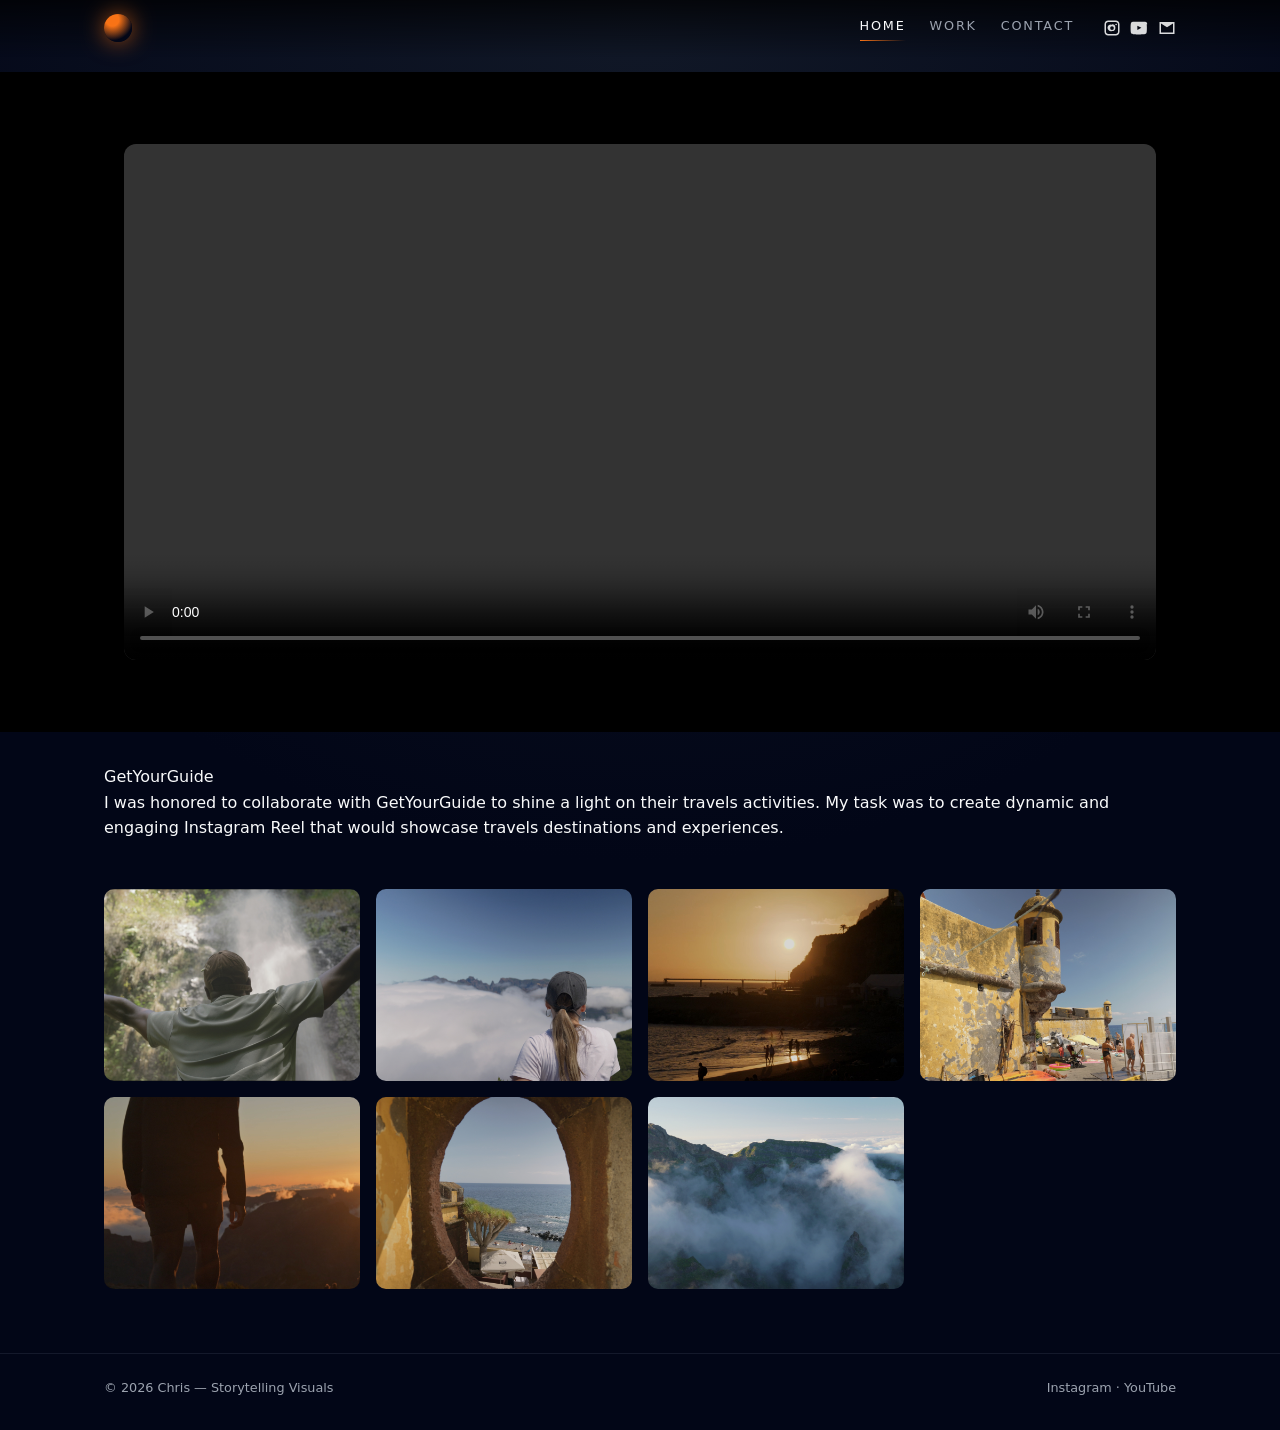
==== commit 14b97c74: "Update project-1.html" ====
--- a/project-1.html
+++ b/project-1.html
@@ -80,7 +80,7 @@
     <section class="section project-text-section">
       <div class="container">
         <div class="project-text">
-          <h1{text-align: center;}>GetYourGuide</h1{text-align: center;}>
+          <h1{text-align: center;}>GetYourGuide<br></h1{text-align: center;}>
           </p{text-align: center;}>
             I was honored to collaborate with GetYourGuide to shine a light on their travels activities. My task was to create dynamic and engaging Instagram Reel that would showcase travels destinations and experiences. 
             
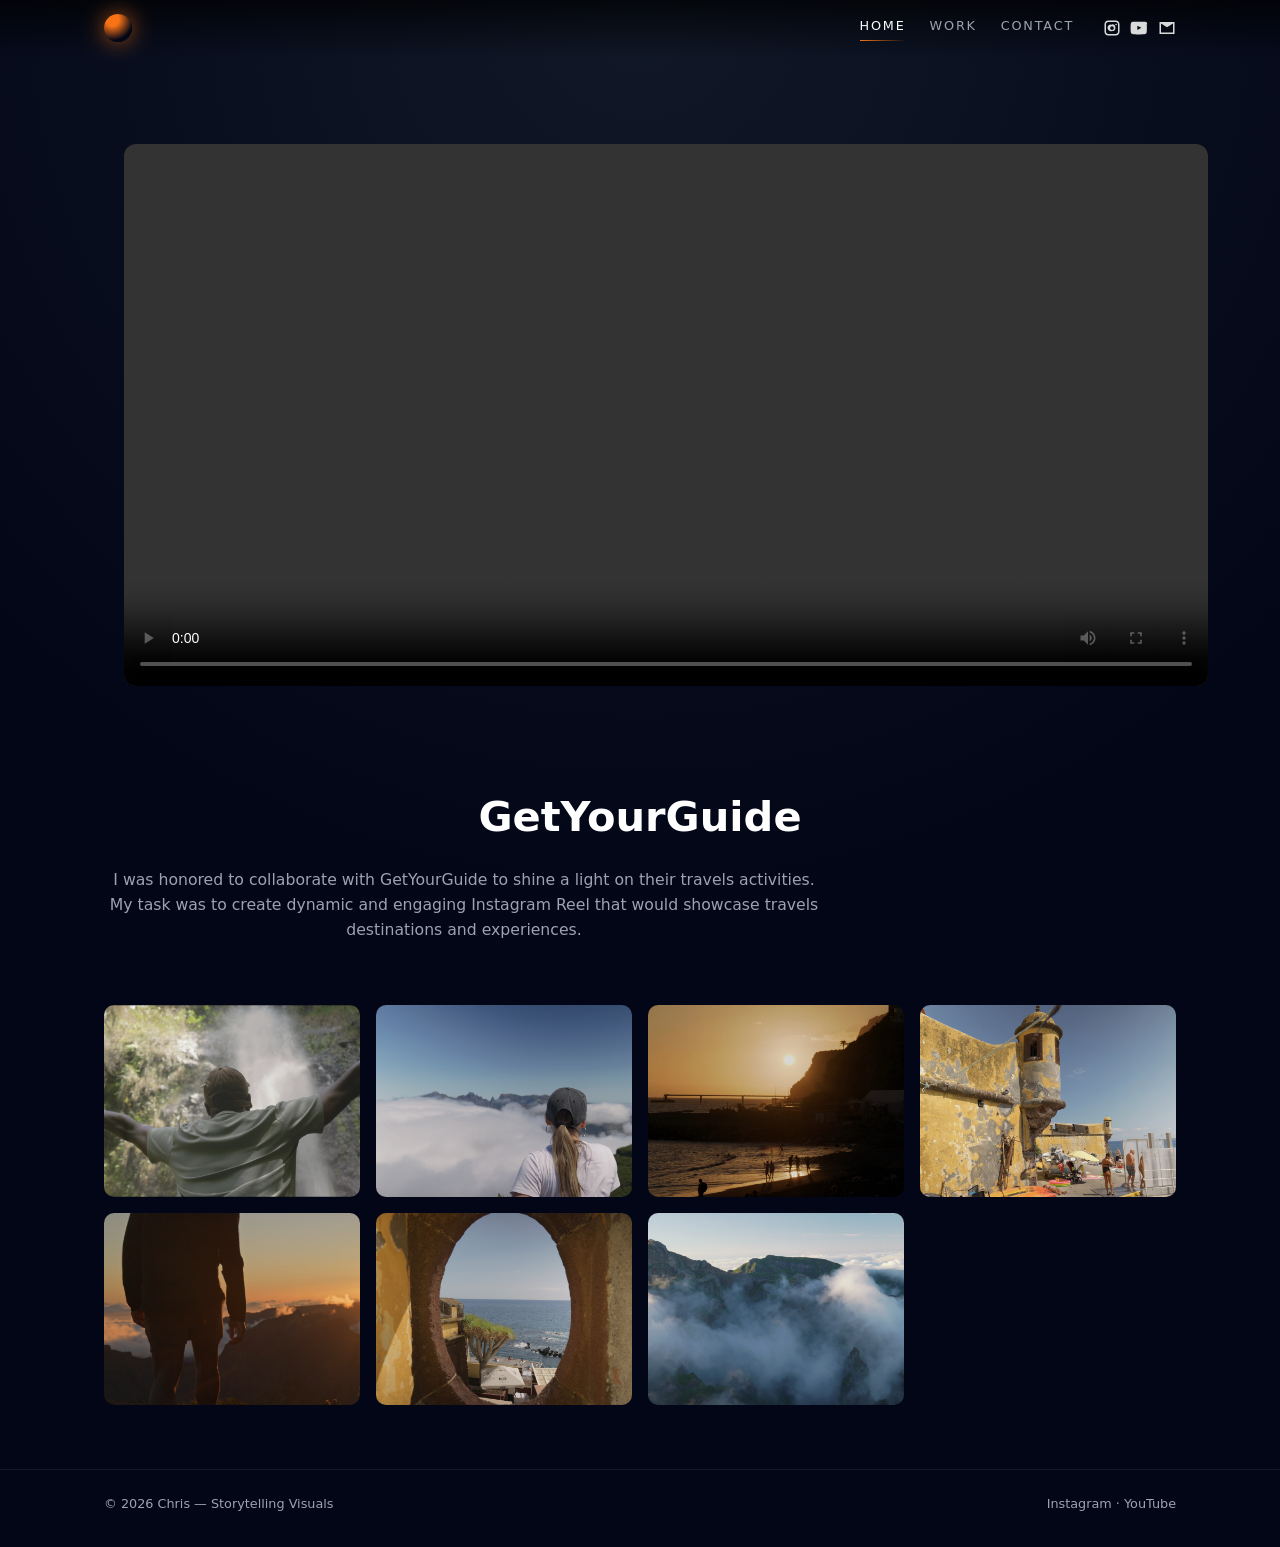
==== commit d9b4c47c: "CHANGE" ====
--- a/project-1.html
+++ b/project-1.html
@@ -1,151 +1,119 @@
 <!DOCTYPE html>
 <html lang="en">
-<head>
-  <meta charset="UTF-8" />
-  <title> GetYourGuide</title>
-  <meta name="viewport" content="width=device-width, initial-scale=1" />
-  <link rel="stylesheet" href="style.css" />
-</head>
-<body class="page">
-  <header class="site-header">
-    <div class="container">
-      <nav class="nav">
-        <a href="index.html" class="brand">
-          <div class="brand-mark"></div>
-          <div class="brand-text">
-            <!-- CHANGE ICI : ton nom -->
-            <span class="brand-name"></span>
-            <!-- CHANGE ICI : ton rôle -->
-            <span class="brand-role"></span>
-          </div>
-        </a>
-
-        <div class="nav-right">
-          <div class="nav-links">
-            <a href="index.html" class="active">Home</a>
-            <a href="work.html">Work</a>
-            <a href="contact.html">Contact</a>
-          </div>
-          <div class="nav-social">
-  <a href="https://instagram.com/visualsfromchris" target="_blank" aria-label="Instagram">
-    <svg viewBox="0 0 24 24"><path d="M7 2C4.2 2 2 4.2 2 7v10c0 2.8 2.2 5 5 5h10c2.8 0 5-2.2 5-5V7c0-2.8-2.2-5-5-5H7zm10 2c1.7 0 3 1.3 3 3v10c0 1.7-1.3 3-3 3H7c-1.7 0-3-1.3-3-3V7c0-1.7 1.3-3 3-3h10zm-5 3.5A4.5 4.5 0 1 0 12 16a4.5 4.5 0 0 0 0-9zm0 2A2.5 2.5 0 1 1 9.5 12 2.5 2.5 0 0 1 12 9.5zM17.5 6.2a1.1 1.1 0 1 0 0 2.2 1.1 1.1 0 0 0 0-2.2z"/></svg>
-  </a>
-
-  <a href="https://youtube.com/@visualsfromchris" target="_blank" aria-label="YouTube">
-    <svg viewBox="0 0 24 24"><path d="M23 7s-.2-1.7-.8-2.4c-.8-.8-1.7-.8-2.1-.9C16.8 3.5 12 3.5 12 3.5h0s-4.8 0-8.1.2c-.4.1-1.3.1-2.1.9C1.2 5.3 1 7 1 7S.8 9 .8 11v2c0 2 .2 4 .2 4s.2 1.7.8 2.4c.8.8 1.9.8 2.4.9 1.7.2 7.1.2 7.1.2s4.8 0 8.1-.2c.4-.1 1.3-.1 2.1-.9.6-.7.8-2.4.8-2.4s.2-2 .2-4v-2c0-2-.2-4-.2-4zM9.8 14.6V8.9l5.4 2.9-5.4 2.8z"/></svg>
-  </a>
-
-  <a href="mailto:chris.rec709@gmail.com" aria-label="Email">
-    <svg viewBox="0 0 24 24"><path d="M2 4h20v16H2V4zm10 7L4 6v12h16V6l-8 5z"/></svg>
-  </a>
-</div>
-</div>
-
-        <!-- Bouton mobile -->
-        <button class="nav-toggle" aria-label="Open menu" onclick="toggleMenu()">☰</button>
-      </nav>
-    </div>
-
-    <!-- MENU OVERLAY MOBILE -->
-    <div id="nav-mobile" class="nav-mobile">
-      <button class="nav-close" aria-label="Close menu" onclick="toggleMenu()">✕</button>
-
-      <div class="nav-mobile-main">
-        <a href="index.html" onclick="toggleMenu()">Home</a>
-        <a href="work.html" onclick="toggleMenu()">Work</a>
-        <a href="contact.html" onclick="toggleMenu()">Contact</a>
-      </div>
-
-      <div class="nav-mobile-footer">
-        <a href="https://instagram.com/visualsfromchris" target="_blank" rel="noopener">Instagram</a>
-        <a href="https://youtube.com/@visualsfromchris" target="_blank" rel="noopener">YouTube</a>
-        <a href="chris.rec709@gmail.com">Email</a>
-      </div>
-    </div>
-  </header>
-  <main class="work-main">
-    <!-- ENCARt VIDÉO -->
-    <section class="project-hero">
-      <div class="project-video-frame">
-        <!-- CHANGE ICI : ta vidéo principale -->
-        <video
-          src="assets/project-1-main.mp4"
-          controls
-          playsinline
-        ></video>
-      </div>
-    </section>
-
-    <!-- TEXTE DU PROJET -->
-    <section class="section project-text-section">
-      <div class="container">
-        <div class="project-text">
-          <h1{text-align: center;}>GetYourGuide<br></h1{text-align: center;}>
-          </p{text-align: center;}>
-            I was honored to collaborate with GetYourGuide to shine a light on their travels activities. My task was to create dynamic and engaging Instagram Reel that would showcase travels destinations and experiences. 
-            
-          </p{text-align: center;}>
-          <p{text-align: center;}>
-            
-          </p{text-align: center;}>
-        </div>
-      </div>
-    </section>
-
-    <!-- GALERIE 8 EMPLACEMENTS -->
-    <section class="section project-gallery-section">
-      <div class="container">
-        <div class="project-gallery">
-
-          <!-- Slot 1 -->
-          <div class="project-media">
-            <img src="assets/project-1-img1.jpg" alt="Project still 1" />
-          </div>
-
-          <!-- Slot 2 -->
-          <div class="project-media">
-            <img src="assets/project-1-img2.jpg" alt="Project still 2" />
-          </div>
-
-          <!-- Slot 3 -->
-          <div class="project-media">
-            <img src="assets/project-1-img3.jpg" alt="Project still 3" />
-          </div>
-
-          <!-- Slot 4 -->
-          <div class="project-media">
-            <img src="assets/project-1-img4.jpg" alt="Project still 4" />
-          </div>
-
-          
-          <!-- Slot 6 -->
-          <div class="project-media">
-            <img src="assets/project-1-img5.jpg" alt="Project still 5" />
-          </div>
-
-          <!-- Slot 7 -->
-          <div class="project-media">
-            <img src="assets/project-1-img6.jpg" alt="Project still 6" />
-          </div>
-
-          <!-- Slot 8 -->
-          <div class="project-media">
-            <img src="assets/project-1-img7.jpg" alt="Project still 7" />
-          </div>
-
-        </div>
-      </div>
-    </section>
-  </main>
-
-  <footer class="site-footer">
-    <div class="container footer-row">
-      <span>© <span id="year"></span> Chris — Storytelling Visuals</span>
-      <span>Instagram · YouTube</span>
-    </div>
-  </footer>
-
-  <script>
+    <head>
+        <meta charset="UTF-8"/>
+        <title> GetYourGuide</title>
+        <meta name="viewport" content="width=device-width, initial-scale=1"/>
+        <link rel="stylesheet" href="style.css"/>
+    </head>
+    <body class="page">
+        <header class="site-header">
+            <div class="container">
+                <nav class="nav">
+                    <a href="index.html" class="brand"> <div class="brand-mark"></div> <div class="brand-text">
+                            <!-- CHANGE ICI : ton nom -->
+                            <span class="brand-name"></span>
+                            <!-- CHANGE ICI : ton rôle -->
+                            <span class="brand-role"></span>
+                        </div> </a>
+                    <div class="nav-right">
+                        <div class="nav-links">
+                            <a href="index.html" class="active">Home</a>
+                            <a href="work.html">Work</a>
+                            <a href="contact.html">Contact</a>
+                        </div>
+                        <div class="nav-social">
+                            <a href="https://instagram.com/visualsfromchris" target="_blank" aria-label="Instagram"> <svg viewBox="0 0 24 24">
+                                    <path d="M7 2C4.2 2 2 4.2 2 7v10c0 2.8 2.2 5 5 5h10c2.8 0 5-2.2 5-5V7c0-2.8-2.2-5-5-5H7zm10 2c1.7 0 3 1.3 3 3v10c0 1.7-1.3 3-3 3H7c-1.7 0-3-1.3-3-3V7c0-1.7 1.3-3 3-3h10zm-5 3.5A4.5 4.5 0 1 0 12 16a4.5 4.5 0 0 0 0-9zm0 2A2.5 2.5 0 1 1 9.5 12 2.5 2.5 0 0 1 12 9.5zM17.5 6.2a1.1 1.1 0 1 0 0 2.2 1.1 1.1 0 0 0 0-2.2z"/>
+                                </svg> </a>
+                            <a href="https://youtube.com/@visualsfromchris" target="_blank" aria-label="YouTube"> <svg viewBox="0 0 24 24">
+                                    <path d="M23 7s-.2-1.7-.8-2.4c-.8-.8-1.7-.8-2.1-.9C16.8 3.5 12 3.5 12 3.5h0s-4.8 0-8.1.2c-.4.1-1.3.1-2.1.9C1.2 5.3 1 7 1 7S.8 9 .8 11v2c0 2 .2 4 .2 4s.2 1.7.8 2.4c.8.8 1.9.8 2.4.9 1.7.2 7.1.2 7.1.2s4.8 0 8.1-.2c.4-.1 1.3-.1 2.1-.9.6-.7.8-2.4.8-2.4s.2-2 .2-4v-2c0-2-.2-4-.2-4zM9.8 14.6V8.9l5.4 2.9-5.4 2.8z"/>
+                                </svg> </a>
+                            <a href="mailto:chris.rec709@gmail.com" aria-label="Email"> <svg viewBox="0 0 24 24">
+                                    <path d="M2 4h20v16H2V4zm10 7L4 6v12h16V6l-8 5z"/>
+                                </svg> </a>
+                        </div>
+                    </div>
+                    <!-- Bouton mobile -->
+                    <button class="nav-toggle" aria-label="Open menu" onclick="toggleMenu()">☰</button>
+                </nav>
+            </div>
+            <!-- MENU OVERLAY MOBILE -->
+            <div id="nav-mobile" class="nav-mobile">
+                <button class="nav-close" aria-label="Close menu" onclick="toggleMenu()">✕</button>
+                <div class="nav-mobile-main">
+                    <a href="index.html" onclick="toggleMenu()">Home</a>
+                    <a href="work.html" onclick="toggleMenu()">Work</a>
+                    <a href="contact.html" onclick="toggleMenu()">Contact</a>
+                </div>
+                <div class="nav-mobile-footer">
+                    <a href="https://instagram.com/visualsfromchris" target="_blank" rel="noopener">Instagram</a>
+                    <a href="https://youtube.com/@visualsfromchris" target="_blank" rel="noopener">YouTube</a>
+                    <a href="chris.rec709@gmail.com">Email</a>
+                </div>
+            </div>
+        </header>
+        <main class="work-main">
+            <div class="project-video-frame">
+                <!-- CHANGE ICI : ta vidéo principale -->
+                <video src="assets/project-1-main.mp4" controls="" playsinline=""></video>
+            </div>
+            <!-- ENCARt VIDÉO -->
+            <!-- TEXTE DU PROJET -->
+            <section class="section project-text-section">
+                <div class="container">
+                    <div class="project-text">
+                        <h1>GetYourGuide</h1>
+                        <p>
+            I was honored to collaborate with GetYourGuide to shine a light on their travels activities. My task was to create dynamic and engaging Instagram Reel that would showcase travels destinations and experiences.   </p>
+                        <p>  </p>
+                    </div>
+                </div>
+            </section>
+            <!-- GALERIE 8 EMPLACEMENTS -->
+            <section class="section project-gallery-section">
+                <div class="container">
+                    <div class="project-gallery">
+                        <!-- Slot 1 -->
+                        <div class="project-media">
+                            <img src="assets/project-1-img1.jpg" alt="Project still 1"/>
+                        </div>
+                        <!-- Slot 2 -->
+                        <div class="project-media">
+                            <img src="assets/project-1-img2.jpg" alt="Project still 2"/>
+                        </div>
+                        <!-- Slot 3 -->
+                        <div class="project-media">
+                            <img src="assets/project-1-img3.jpg" alt="Project still 3"/>
+                        </div>
+                        <!-- Slot 4 -->
+                        <div class="project-media">
+                            <img src="assets/project-1-img4.jpg" alt="Project still 4"/>
+                        </div>
+                        <!-- Slot 5 -->
+                        <!-- Slot 6 -->
+                        <div class="project-media">
+                            <img src="assets/project-1-img5.jpg" alt="Project still 5"/>
+                        </div>
+                        <!-- Slot 7 -->
+                        <div class="project-media">
+                            <img src="assets/project-1-img6.jpg" alt="Project still 6"/>
+                        </div>
+                        <!-- Slot 8 -->
+                        <div class="project-media">
+                            <img src="assets/project-1-img7.jpg" alt="Project still 7"/>
+                        </div>
+                    </div>
+                </div>
+            </section>
+        </main>
+        <footer class="site-footer">
+            <div class="container footer-row">
+                <span>© <span id="year"></span> Chris — Storytelling Visuals</span>
+                <span>Instagram · YouTube</span>
+            </div>
+        </footer>
+        <script>
     const yearEl = document.getElementById("year");
     if (yearEl) {
       yearEl.textContent = new Date().getFullYear();
@@ -167,5 +135,5 @@
       }
     }
   </script>
-</body>
+    </body>
 </html>
--- a/style.css
+++ b/style.css
@@ -1,1132 +1,1179 @@
 /* ---------- Variables ---------- */
 :root {
-  --bg: #050608;
-  --bg-soft: #0b0d10;
-  --text: #f9fafb;
-  --muted: #9ca3af;
-  --accent: #f97316;
-  --border-subtle: rgba(148, 163, 184, 0.2);
-  --radius-lg: 24px;
-  --radius-pill: 999px;
-  --shadow-soft: 0 18px 40px rgba(0, 0, 0, 0.55);
+    --bg: #050608;
+    --bg-soft: #0b0d10;
+    --text: #f9fafb;
+    --muted: #9ca3af;
+    --accent: #f97316;
+    --border-subtle: rgba(148, 163, 184, 0.2);
+    --radius-lg: 24px;
+    --radius-pill: 999px;
+    --shadow-soft: 0 18px 40px rgba(0, 0, 0, 0.55);
 }
 
 /* ---------- Reset simple ---------- */
 *,
 *::before,
 *::after {
-  box-sizing: border-box;
-}
-
-html, body {
-  margin: 0;
-  padding: 0;
- 
-  width: 100%;
-  overflow-x: hidden;   /* pas de débordement horizontal */
-  overflow-y: auto;     /* scrollbar verticale normale */
-}
-
+    box-sizing: border-box;
+}
+
+html,
 body {
-  font-family: system-ui, -apple-system, BlinkMacSystemFont, "SF Pro Text", sans-serif;
-  background: radial-gradient(circle at top, #111827 0, #020617 55%);
-  color: var(--text);
-  line-height: 1.6;
+    margin: 0;
+    padding: 0;
+    width: 100%;
+    overflow-x: hidden;
+
+    /* pas de débordement horizontal */
+    overflow-y: auto;
+
+    /* scrollbar verticale normale */
+}
+
+body {
+    font-family: system-ui, -apple-system, BlinkMacSystemFont, "SF Pro Text", sans-serif;
+    background: radial-gradient(circle at top, #111827 0, #020617 55%);
+    color: var(--text);
+    line-height: 1.6;
 }
 
 /* ---------- Layout global ---------- */
 .page {
-  min-height: auto;
-  display: flex;
-  flex-direction: column;
+    min-height: auto;
+    display: flex;
+    flex-direction: column;
 }
 
 .container {
-  width: 100%;
-  max-width: 1120px;
-  margin: 0 auto;
-  padding: 0 1.5rem;
+    width: 100%;
+    max-width: 1120px;
+    margin: 0 auto;
+    padding: 0 1.5rem;
 }
 
 main {
-  padding-top: 0;
-  margin: 0;
+    padding-top: 0;
+    margin: 0;
 }
 
 /* ---------- Header + nav ---------- */
 .site-header {
-  position: fixed;
-  top: 0;
-  left: 0;
-  right: 0;
-  z-index: 30;
-  background: linear-gradient(
+    position: fixed;
+    top: 0;
+    left: 0;
+    right: 0;
+    z-index: 30;
+    background: linear-gradient(
     to bottom,
     rgba(0, 0, 0, 0.7),
     rgba(0, 0, 0, 0.0)
   );
-  border-bottom: none;
+    border-bottom: none;
 }
 
 .nav {
-  display: flex;
-  align-items: center;
-  justify-content: space-between;
-  padding: 0.9rem 0;
+    display: flex;
+    align-items: center;
+    justify-content: space-between;
+    padding: 0.9rem 0;
 }
 
 /* logo */
 .brand {
-  display: flex;
-  align-items: center;
-  gap: 0.6rem;
+    display: flex;
+    align-items: center;
+    gap: 0.6rem;
 }
 
 .brand-mark {
-  width: 28px;
-  height: 28px;
-  border-radius: 999px;
-  background: radial-gradient(circle at 30% 20%, #f97316 0, #f97316 22%, #020617 70%);
-  box-shadow: 0 0 22px rgba(249, 115, 22, 0.65);
+    width: 28px;
+    height: 28px;
+    border-radius: 999px;
+    background: radial-gradient(circle at 30% 20%, #f97316 0, #f97316 22%, #020617 70%);
+    box-shadow: 0 0 22px rgba(249, 115, 22, 0.65);
 }
 
 .brand-text {
-  display: flex;
-  flex-direction: column;
+    display: flex;
+    flex-direction: column;
 }
 
 .brand-name {
-  font-size: 0.95rem;
-  letter-spacing: 0.12em;
-  text-transform: uppercase;
+    font-size: 0.95rem;
+    letter-spacing: 0.12em;
+    text-transform: uppercase;
 }
 
 .brand-role {
-  font-size: 0.75rem;
-  color: var(--muted);
+    font-size: 0.75rem;
+    color: var(--muted);
 }
 
 /* nav links */
 .nav-right {
-  display: flex;
-  align-items: center;
-  gap: 1.8rem;
+    display: flex;
+    align-items: center;
+    gap: 1.8rem;
 }
 
 /* desktop links */
 .nav-links {
-  display: flex;
-  align-items: center;
-  gap: 1.5rem;
-  font-size: 0.8rem;
-  text-transform: uppercase;
-  letter-spacing: 0.14em;
+    display: flex;
+    align-items: center;
+    gap: 1.5rem;
+    font-size: 0.8rem;
+    text-transform: uppercase;
+    letter-spacing: 0.14em;
 }
 
 .nav-links a {
-  text-decoration: none;
-  color: var(--muted);
-  position: relative;
-  padding-bottom: 0.25rem;
+    text-decoration: none;
+    color: var(--muted);
+    position: relative;
+    padding-bottom: 0.25rem;
 }
 
 .nav-links a:hover {
-  color: var(--text);
+    color: var(--text);
 }
 
 .nav-links a.active {
-  color: var(--text);
+    color: var(--text);
 }
 
 .nav-links a::after {
-  content: "";
-  position: absolute;
-  left: 0;
-  bottom: 0;
-  height: 1px;
-  width: 0;
-  background: linear-gradient(to right, var(--accent), transparent);
-  transition: width 0.18s ease;
+    content: "";
+    position: absolute;
+    left: 0;
+    bottom: 0;
+    height: 1px;
+    width: 0;
+    background: linear-gradient(to right, var(--accent), transparent);
+    transition: width 0.18s ease;
 }
 
 .nav-links a:hover::after,
 .nav-links a.active::after {
-  width: 100%;
+    width: 100%;
 }
 
 /* socials */
 .nav-social {
-  display: flex;
-  align-items: center;
-  gap: 0.6rem;
-  font-size: 0.8rem;
-}
-
-.nav-social a{
-  width: 18px;
-  height: 18px;
-  display: inline-flex;
-  align-items: center;
-  justify-content: center;
-  opacity: 0.85;
-  transition: opacity .25s ease, transform .25s ease;
-}
-
-.nav-social a:hover{
-  opacity: 1;
-  transform: translateY(-1px);
-}
-
-.nav-social svg{
-  width: 100%;
-  height: 100%;
-  fill: currentColor;
-}
-
+    display: flex;
+    align-items: center;
+    gap: 0.6rem;
+    font-size: 0.8rem;
+}
+
+.nav-social a {
+    width: 18px;
+    height: 18px;
+    display: inline-flex;
+    align-items: center;
+    justify-content: center;
+    opacity: 0.85;
+    transition: opacity .25s ease, transform .25s ease;
+}
+
+.nav-social a:hover {
+    opacity: 1;
+    transform: translateY(-1px);
+}
+
+.nav-social svg {
+    width: 100%;
+    height: 100%;
+    fill: currentColor;
+}
 
 /* bouton burger */
 .nav-toggle {
-  display: none;
-  font-size: 1.4rem;
-  cursor: pointer;
-  background: none;
-  border: none;
-  color: var(--text);
+    display: none;
+    font-size: 1.4rem;
+    cursor: pointer;
+    background: none;
+    border: none;
+    color: var(--text);
 }
 
 /* MENU OVERLAY MOBILE */
 .nav-mobile {
-  position: fixed;
-  inset: 0;                /* top:0; right:0; bottom:0; left:0; */
-  background: #f9fafb;
-  color: #000;
-  display: none;           /* caché par défaut */
-  flex-direction: column;
-  justify-content: space-between;
-  padding: 2rem 2rem 2.5rem;
-  z-index: 40;
+    position: fixed;
+    inset: 0;
+
+    /* top:0; right:0; bottom:0; left:0; */
+    background: #f9fafb;
+    color: #000;
+    display: none;
+
+    /* caché par défaut */
+    flex-direction: column;
+    justify-content: space-between;
+    padding: 2rem 2rem 2.5rem;
+    z-index: 40;
 }
 
 .nav-mobile.open {
-  display: flex;
+    display: flex;
 }
 
 .nav-close {
-  align-self: flex-end;
-  background: none;
-  border: none;
-  font-size: 1.6rem;
-  cursor: pointer;
-  color: #000;
+    align-self: flex-end;
+    background: none;
+    border: none;
+    font-size: 1.6rem;
+    cursor: pointer;
+    color: #000;
 }
 
 .nav-mobile-main {
-  flex: 1;
-  display: flex;
-  flex-direction: column;
-  justify-content: center;
-  gap: 1.5rem;
+    flex: 1;
+    display: flex;
+    flex-direction: column;
+    justify-content: center;
+    gap: 1.5rem;
 }
 
 .nav-mobile-main a {
-  text-decoration: none;
-  font-size: 2rem;
-  letter-spacing: 0.12em;
-  text-transform: uppercase;
-  color: #000;
+    text-decoration: none;
+    font-size: 2rem;
+    letter-spacing: 0.12em;
+    text-transform: uppercase;
+    color: #000;
 }
 
 .nav-mobile-main a:hover {
-  opacity: 0.7;
+    opacity: 0.7;
 }
 
 .nav-mobile-footer {
-  display: flex;
-  gap: 1rem;
-  font-size: 0.9rem;
+    display: flex;
+    gap: 1rem;
+    font-size: 0.9rem;
 }
 
 .nav-mobile-footer a {
-  text-decoration: none;
-  color: #000;
+    text-decoration: none;
+    color: #000;
 }
 
 .nav-mobile-footer a:hover {
-  text-decoration: underline;
+    text-decoration: underline;
 }
 
 /* ---------- Sections / textes ---------- */
 .section {
-  padding: 3.5rem 0 4rem;
+    padding: 3.5rem 0 4rem;
 }
 
 .section-kicker {
-  text-transform: uppercase;
-  letter-spacing: 0.24em;
-  font-size: 0.7rem;
-  color: var(--muted);
+    text-transform: uppercase;
+    letter-spacing: 0.24em;
+    font-size: 0.7rem;
+    color: var(--muted);
 }
 
 .section-title {
-  font-size: clamp(2.3rem, 4vw, 3rem);
-  margin: 0.4rem 0 0.8rem;
+    font-size: clamp(2.3rem, 4vw, 3rem);
+    margin: 0.4rem 0 0.8rem;
 }
 
 .section-title .highlight {
-  background: linear-gradient(to right, #f97316, #fb923c);
-  -webkit-background-clip: text;
-  color: transparent;
+    background: linear-gradient(to right, #f97316, #fb923c);
+    -webkit-background-clip: text;
+    color: transparent;
 }
 
 .section-intro {
-  max-width: 540px;
-  font-size: 0.97rem;
-  color: var(--muted);
+    max-width: 540px;
+    font-size: 0.97rem;
+    color: var(--muted);
 }
 
 /* ---------- Boutons ---------- */
 .btn {
-  display: inline-flex;
-  align-items: center;
-  justify-content: center;
-  gap: 0.3rem;
-  padding: 0.7rem 1.3rem;
-  border-radius: var(--radius-pill);
-  border: 1px solid var(--border-subtle);
-  font-size: 0.8rem;
-  text-transform: uppercase;
-  letter-spacing: 0.16em;
-  cursor: pointer;
-  text-decoration: none;
-  color: var(--text);
-  background: rgba(15, 23, 42, 0.7);
-  box-shadow: 0 10px 25px rgba(0, 0, 0, 0.4);
-  transition: background 0.17s ease, transform 0.17s ease, box-shadow 0.17s ease;
+    display: inline-flex;
+    align-items: center;
+    justify-content: center;
+    gap: 0.3rem;
+    padding: 0.7rem 1.3rem;
+    border-radius: var(--radius-pill);
+    border: 1px solid var(--border-subtle);
+    font-size: 0.8rem;
+    text-transform: uppercase;
+    letter-spacing: 0.16em;
+    cursor: pointer;
+    text-decoration: none;
+    color: var(--text);
+    background: rgba(15, 23, 42, 0.7);
+    box-shadow: 0 10px 25px rgba(0, 0, 0, 0.4);
+    transition: background 0.17s ease, transform 0.17s ease, box-shadow 0.17s ease;
 }
 
 .btn:hover {
-  transform: translateY(-1px);
-  box-shadow: 0 17px 35px rgba(0, 0, 0, 0.55);
+    transform: translateY(-1px);
+    box-shadow: 0 17px 35px rgba(0, 0, 0, 0.55);
 }
 
 .btn-primary {
-  background: linear-gradient(to right, #f97316, #fb923c);
-  border-color: transparent;
-  color: #111827;
+    background: linear-gradient(to right, #f97316, #fb923c);
+    border-color: transparent;
+    color: #111827;
 }
 
 .btn-ghost {
-  background: transparent;
+    background: transparent;
 }
 
 /* ---------- HERO VIDÉO PLEIN ÉCRAN ---------- */
 .hero {
-  padding: 0;
-  margin: 0;
+    padding: 0;
+    margin: 0;
 }
 
 .hero-full {
-  position: relative;
-  width: 100%;
-  height: 100vh;
-  height: 100svh; /* meilleur sur mobile */
-  overflow: hidden;
-  background: #000;
+    position: relative;
+    width: 100%;
+    height: 100vh;
+    height: 100svh;
+
+    /* meilleur sur mobile */
+    overflow: hidden;
+    background: #000;
 }
 
 .hero-full video,
 .hero-video {
-  position: absolute;
-  inset: 0;
-  width: 100%;
-  height: 100%;
-  object-fit: cover;
-  object-position: center center;
-  display: block;
-  background-color: #000;
+    position: absolute;
+    inset: 0;
+    width: 100%;
+    height: 100%;
+    object-fit: cover;
+    object-position: center center;
+    display: block;
+    background-color: #000;
 }
 
 /* ---------- HERO MOBILE FIX ---------- */
 @media (max-width: 768px) {
-  .hero-full {
-    height: 100svh;
-    min-height: 100svh;
-  }
-
-  .hero-full video,
-  .hero-video {
+    .hero-full {
+        height: 100svh;
+        min-height: 100svh;
+    }
+
+    .hero-full video,
+    .hero-video {
+        width: 100%;
+        height: 100%;
+        object-fit: cover;
+        object-position: center top;
+    }
+}
+
+/* ---------- Clients ---------- */
+.clients {
+    padding: 0 0 4rem;
+}
+
+.clients-row {
+    display: flex;
+    flex-wrap: wrap;
+    gap: 1.5rem;
+    align-items: center;
+    margin-top: 1.5rem;
+}
+
+.client-logo {
+    height: 26px;
+    opacity: 0.7;
+    filter: grayscale(1);
+}
+
+/* ---------- Newsletter simple ---------- */
+.newsletter {
+    padding: 0 0 4rem;
+}
+
+.newsletter-card {
+    border-radius: var(--radius-lg);
+    background: radial-gradient(circle at top left, #111827 0, #020617 55%);
+    border: 1px solid var(--border-subtle);
+    padding: 2rem 1.5rem;
+    max-width: 520px;
+}
+
+.news-form {
+    margin-top: 1.4rem;
+    display: flex;
+    flex-wrap: wrap;
+    gap: 0.8rem;
+}
+
+.news-form input {
+    flex: 1;
+    min-width: 170px;
+    padding: 0.65rem 0.9rem;
+    border-radius: 999px;
+    border: 1px solid rgba(55, 65, 81, 0.8);
+    background: #020617;
+    color: var(--text);
+    font-size: 0.85rem;
+}
+
+.news-form input::placeholder {
+    color: var(--muted);
+}
+
+/* ---------- Work ---------- */
+.work-grid {
+    display: grid;
+    grid-template-columns: repeat(auto-fit, minmax(260px, 1fr));
+    gap: 1.7rem;
+}
+
+.work-card {
+    border-radius: var(--radius-lg);
+    overflow: hidden;
+    background: #020617;
+    border: 1px solid var(--border-subtle);
+    box-shadow: var(--shadow-soft);
+    display: flex;
+    flex-direction: column;
+}
+
+.work-thumb {
+    position: relative;
+    overflow: hidden;
+}
+
+.work-thumb img {
+    width: 100%;
+    display: block;
+    height: 220px;
+    object-fit: cover;
+    transition: transform 0.25s ease;
+}
+
+.work-card:hover .work-thumb img {
+    transform: scale(1.05);
+}
+
+.work-info {
+    padding: 1.1rem 1.2rem 1.2rem;
+}
+
+.work-title {
+    font-size: 0.95rem;
+    letter-spacing: 0.12em;
+    text-transform: uppercase;
+    margin-bottom: 0.4rem;
+}
+
+.work-meta {
+    font-size: 0.8rem;
+    color: var(--muted);
+}
+
+/* ---------- Contact ---------- */
+.contact-grid {
+    display: grid;
+    grid-template-columns: minmax(0, 1.1fr) minmax(0, 1fr);
+    gap: 2.5rem;
+    align-items: flex-start;
+}
+
+.contact-card {
+    border-radius: var(--radius-lg);
+    background: radial-gradient(circle at top left, #111827 0, #020617 55%);
+    border: 1px solid var(--border-subtle);
+    padding: 1.8rem 1.6rem 2rem;
+    box-shadow: var(--shadow-soft);
+}
+
+.form-field {
+    display: flex;
+    flex-direction: column;
+    gap: 0.3rem;
+    margin-bottom: 1rem;
+}
+
+.form-field label {
+    font-size: 0.8rem;
+    letter-spacing: 0.12em;
+    text-transform: uppercase;
+    color: var(--muted);
+}
+
+.form-field input,
+.form-field textarea {
+    border-radius: 14px;
+    border: 1px solid rgba(55, 65, 81, 0.9);
+    background: #020617;
+    color: var(--text);
+    padding: 0.7rem 0.8rem;
+    font-size: 0.9rem;
+    resize: vertical;
+    min-height: 44px;
+}
+
+.form-field textarea {
+    min-height: 120px;
+}
+
+.form-field input::placeholder,
+.form-field textarea::placeholder {
+    color: var(--muted);
+}
+
+/* ---------- Footer ---------- */
+.site-footer {
+    padding: 1.5rem 0 2rem;
+    border-top: 1px solid rgba(148, 163, 184, 0.12);
+    font-size: 0.8rem;
+    color: var(--muted);
+}
+
+.footer-row {
+    display: flex;
+    align-items: center;
+    justify-content: space-between;
+    gap: 1rem;
+    flex-wrap: wrap;
+}
+
+/* ---------- Responsive ---------- */
+@media (max-width: 768px) {
+    .nav-right {
+        display: none;
+
+        /* on cache les liens inline */
+    }
+
+    .nav-toggle {
+        display: block;
+
+        /* on affiche le burger */
+    }
+
+    .section {
+        padding: 2.8rem 0 3.2rem;
+    }
+}
+
+/* Scrollbar style (Safari, Chrome, Edge) */
+::-webkit-scrollbar {
+    width: 8px;
+
+    /* épaisseur */
+    height: 8px;
+}
+
+::-webkit-scrollbar-track {
+    background: transparent;
+
+    /* invisible comme macOS */
+}
+
+::-webkit-scrollbar-thumb {
+    background: rgba(110, 110, 110, 0.55);
+
+    /* gris Apple */
+    border-radius: 20px;
+
+    /* arrondi */
+}
+
+::-webkit-scrollbar-thumb:hover {
+    background: rgba(140, 140, 140, 0.65);
+
+    /* gris plus clair au survol */
+}
+
+/* ---------- PAGE WORK : TUILES PLEINE LARGEUR ---------- */
+.work-main {
+    flex: 1;
+    padding-top: 72px;
+
+    /* laisse la place au header fixe */
+    margin: 0;
+}
+
+.work-list {
+    padding-top: 0;
+    padding-bottom: 3.5rem;
+}
+
+.work-tiles {
+    display: flex;
+    flex-direction: column;
+    gap: 1.5rem;
+}
+
+/* tuile = bande horizontale pleine largeur */
+.work-tile {
+    width: 100%;
+    min-height: 260px;
+    background-size: cover;
+    background-position: center center;
+    background-repeat: no-repeat;
+    display: flex;
+    align-items: center;
+}
+
+/* lien texte centré verticalement, à gauche */
+.work-tile-title {
+    margin-left: 8%;
+    text-decoration: none;
+    color: #f9fafb;
+    font-size: 1.6rem;
+    font-weight: 700;
+    text-transform: uppercase;
+    letter-spacing: 0.16em;
+    text-shadow: 0 0 18px rgba(0, 0, 0, 0.9);
+    border-bottom: 2px solid #f9fafb;
+    padding-bottom: 0.2rem;
+}
+
+.work-tile-title:hover {
+    opacity: 0.8;
+}
+
+/* mobile */
+@media (max-width: 768px) {
+    .work-tile {
+        min-height: 200px;
+    }
+
+    .work-tile-title {
+        font-size: 1.1rem;
+        margin-left: 6%;
+        letter-spacing: 0.12em;
+    }
+}
+
+/* ---------- PAGES PROJET ---------- */
+.project-hero {
+    padding-top: 0;
+    padding-bottom: 2.5rem;
+    background: #000000;
+
+    /* background-color: currentcolor */
+}
+
+.project-video-frame {
+    max-width: 1080px;
+    margin: 0 auto;
+    padding: 4.5rem 1.5rem 2rem;
+}
+
+.project-video-frame video {
+    width: 105%;
+    height: auto;
+    display: block;
+    border-radius: 12px;
+    background: #000;
+}
+
+/* texte du projet */
+.project-text-section {
+    padding-top: 2rem;
+    padding-bottom: 2rem;
+    color: #ffffff;
+}
+
+.project-text h1 {
+    font-size: clamp(2.1rem, 4vw, 2.6rem);
+    margin-bottom: 0.8rem;
+    text-align: center;
+}
+
+.project-text p {
+    max-width: 720px;
+    font-size: 0.98rem;
+    color: var(--muted);
+    text-align: center;
+}
+
+/* galerie 8 emplacements */
+.project-gallery-section {
+    padding-top: 1rem;
+    padding-bottom: 4rem;
+}
+
+.project-gallery {
+    display: grid;
+    grid-template-columns: repeat(4, minmax(0, 1fr));
+    gap: 1rem;
+}
+
+.project-media {
+    background: #020617;
+    border-radius: 10px;
+    overflow: hidden;
+    aspect-ratio: 4 / 3;
+    display: flex;
+    align-items: center;
+    justify-content: center;
+}
+
+.project-media img,
+.project-media video {
     width: 100%;
     height: 100%;
     object-fit: cover;
-    object-position: center top;
-  }
-}
-
-/* ---------- Clients ---------- */
-.clients {
-  padding: 0 0 4rem;
-}
-
-.clients-row {
-  display: flex;
-  flex-wrap: wrap;
-  gap: 1.5rem;
-  align-items: center;
-  margin-top: 1.5rem;
-}
-
-.client-logo {
-  height: 26px;
-  opacity: 0.7;
-  filter: grayscale(1);
-}
-
-/* ---------- Newsletter simple ---------- */
-.newsletter {
-  padding: 0 0 4rem;
-}
-
-.newsletter-card {
-  border-radius: var(--radius-lg);
-  background: radial-gradient(circle at top left, #111827 0, #020617 55%);
-  border: 1px solid var(--border-subtle);
-  padding: 2rem 1.5rem;
-  max-width: 520px;
-}
-
-.news-form {
-  margin-top: 1.4rem;
-  display: flex;
-  flex-wrap: wrap;
-  gap: 0.8rem;
-}
-
-.news-form input {
-  flex: 1;
-  min-width: 170px;
-  padding: 0.65rem 0.9rem;
-  border-radius: 999px;
-  border: 1px solid rgba(55, 65, 81, 0.8);
-  background: #020617;
-  color: var(--text);
-  font-size: 0.85rem;
-}
-
-.news-form input::placeholder {
-  color: var(--muted);
-}
-
-/* ---------- Work ---------- */
-.work-grid {
-  display: grid;
-  grid-template-columns: repeat(auto-fit, minmax(260px, 1fr));
-  gap: 1.7rem;
-}
-
-.work-card {
-  border-radius: var(--radius-lg);
-  overflow: hidden;
-  background: #020617;
-  border: 1px solid var(--border-subtle);
-  box-shadow: var(--shadow-soft);
-  display: flex;
-  flex-direction: column;
-}
-
-.work-thumb {
-  position: relative;
-  overflow: hidden;
-}
-
-.work-thumb img {
-  width: 100%;
-  display: block;
-  height: 220px;
-  object-fit: cover;
-  transition: transform 0.25s ease;
-}
-
-.work-card:hover .work-thumb img {
-  transform: scale(1.05);
-}
-
-.work-info {
-  padding: 1.1rem 1.2rem 1.2rem;
-}
-
-.work-title {
-  font-size: 0.95rem;
-  letter-spacing: 0.12em;
-  text-transform: uppercase;
-  margin-bottom: 0.4rem;
-}
-
-.work-meta {
-  font-size: 0.8rem;
-  color: var(--muted);
-}
-
-/* ---------- Contact ---------- */
-.contact-grid {
-  display: grid;
-  grid-template-columns: minmax(0, 1.1fr) minmax(0, 1fr);
-  gap: 2.5rem;
-  align-items: flex-start;
-}
-
-.contact-card {
-  border-radius: var(--radius-lg);
-  background: radial-gradient(circle at top left, #111827 0, #020617 55%);
-  border: 1px solid var(--border-subtle);
-  padding: 1.8rem 1.6rem 2rem;
-  box-shadow: var(--shadow-soft);
-}
-
-.form-field {
-  display: flex;
-  flex-direction: column;
-  gap: 0.3rem;
-  margin-bottom: 1rem;
-}
-
-.form-field label {
-  font-size: 0.8rem;
-  letter-spacing: 0.12em;
-  text-transform: uppercase;
-  color: var(--muted);
-}
-
-.form-field input,
-.form-field textarea {
-  border-radius: 14px;
-  border: 1px solid rgba(55, 65, 81, 0.9);
-  background: #020617;
-  color: var(--text);
-  padding: 0.7rem 0.8rem;
-  font-size: 0.9rem;
-  resize: vertical;
-  min-height: 44px;
-}
-
-.form-field textarea {
-  min-height: 120px;
-}
-
-.form-field input::placeholder,
-.form-field textarea::placeholder {
-  color: var(--muted);
-}
-
-/* ---------- Footer ---------- */
-.site-footer {
-  padding: 1.5rem 0 2rem;
-  border-top: 1px solid rgba(148, 163, 184, 0.12);
-  font-size: 0.8rem;
-  color: var(--muted);
-}
-
-.footer-row {
-  display: flex;
-  align-items: center;
-  justify-content: space-between;
-  gap: 1rem;
-  flex-wrap: wrap;
-}
-
-/* ---------- Responsive ---------- */
-@media (max-width: 768px) {
-  .nav-right {
-    display: none;   /* on cache les liens inline */
-  }
-
-  .nav-toggle {
-    display: block;  /* on affiche le burger */
-  }
-
-  .section {
-    padding: 2.8rem 0 3.2rem;
-  }
-}
-
-/* Scrollbar style (Safari, Chrome, Edge) */
-::-webkit-scrollbar {
-  width: 8px;               /* épaisseur */
-  height: 8px;
-}
-
-::-webkit-scrollbar-track {
-  background: transparent;   /* invisible comme macOS */
-}
-
-::-webkit-scrollbar-thumb {
-  background: rgba(110, 110, 110, 0.55);  /* gris Apple */
-  border-radius: 20px;                     /* arrondi */
-}
-
-::-webkit-scrollbar-thumb:hover {
-  background: rgba(140, 140, 140, 0.65);   /* gris plus clair au survol */
-}
-/* ---------- PAGE WORK : TUILES PLEINE LARGEUR ---------- */
-
-.work-main {
-  flex: 1;
-  padding-top: 72px;  /* laisse la place au header fixe */
-  margin: 0;
-}
-
-.work-list {
-  padding-top: 0;
-  padding-bottom: 3.5rem;
-}
-
-.work-tiles {
-  display: flex;
-  flex-direction: column;
-  gap: 1.5rem;
-}
-
-/* tuile = bande horizontale pleine largeur */
-.work-tile {
-  width: 100%;
-  min-height: 260px;
-  background-size: cover;
-  background-position: center center;
-  background-repeat: no-repeat;
-  display: flex;
-  align-items: center;
-}
-
-/* lien texte centré verticalement, à gauche */
-.work-tile-title {
-  margin-left: 8%;
-  text-decoration: none;
-  color: #f9fafb;
-  font-size: 1.6rem;
-  font-weight: 700;
-  text-transform: uppercase;
-  letter-spacing: 0.16em;
-  text-shadow: 0 0 18px rgba(0, 0, 0, 0.9);
-  border-bottom: 2px solid #f9fafb;
-  padding-bottom: 0.2rem;
-}
-
-.work-tile-title:hover {
-  opacity: 0.8;
-}
-
-/* mobile */
-@media (max-width: 768px) {
-  .work-tile {
-    min-height: 200px;
-  }
-
-  .work-tile-title {
-    font-size: 1.1rem;
-    margin-left: 6%;
-    letter-spacing: 0.12em;
-  }
-}
-/* ---------- PAGES PROJET ---------- */
-
-.project-hero {
-  padding-top: 0;
-  padding-bottom: 2.5rem;
-  background: #000;
-}
-
-.project-video-frame {
-  max-width: 1080px;
-  margin: 0 auto;
-  padding: 4.5rem 1.5rem 2rem;
-}
-
-.project-video-frame video {
-  width: 100%;
-  height: auto;
-  display: block;
-  border-radius: 12px;
-  background: #000;
-}
-
-/* texte du projet */
-.project-text-section {
-  padding-top: 2rem;
-  padding-bottom: 2rem;
-}
-
-.project-text h1 {
-  font-size: clamp(2.1rem, 4vw, 2.6rem);
-  margin-bottom: 0.8rem;
-}
-
-.project-text p {
-  max-width: 720px;
-  font-size: 0.98rem;
-  color: var(--muted);
-}
-
-/* galerie 8 emplacements */
-.project-gallery-section {
-  padding-top: 1rem;
-  padding-bottom: 4rem;
-}
-
-.project-gallery {
-  display: grid;
-  grid-template-columns: repeat(4, minmax(0, 1fr));
-  gap: 1rem;
-}
-
-.project-media {
-  background: #020617;
-  border-radius: 10px;
-  overflow: hidden;
-  aspect-ratio: 4 / 3;
-  display: flex;
-  align-items: center;
-  justify-content: center;
-}
-
-.project-media img,
-.project-media video {
-  width: 100%;
-  height: 100%;
-  object-fit: cover;
-  display: block;
+    display: block;
 }
 
 /* mobile / tablette */
 @media (max-width: 1024px) {
-  .project-gallery {
-    grid-template-columns: repeat(2, minmax(0, 1fr));
-  }
-
-  .project-video-frame {
-    padding-top: 3.5rem;
-  }
+    .project-gallery {
+        grid-template-columns: repeat(2, minmax(0, 1fr));
+    }
+
+    .project-video-frame {
+        padding-top: 3.5rem;
+        color: #f8f8f8;
+    }
 }
 
 @media (max-width: 640px) {
-  .project-gallery {
-    grid-template-columns: repeat(2, minmax(0, 1fr));
-    gap: 0.7rem;
-  }
-
-  .project-video-frame {
-    padding-top: 3rem;
-    padding-left: 1rem;
-    padding-right: 1rem;
-  }
-}
+    .project-gallery {
+        grid-template-columns: repeat(2, minmax(0, 1fr));
+        gap: 0.7rem;
+    }
+
+    .project-video-frame {
+        padding-top: 3rem;
+        padding-left: 1rem;
+        padding-right: 1rem;
+    }
+}
+
 /* =========================
    ROY INTRO SPLIT
    ========================= */
-
-.intro-split{
-  width: 100%;
-  display: grid;
-  grid-template-columns: 1fr 1fr;
-  min-height: 78vh;              /* ajuste: 70vh / 85vh selon ton goût */
-  background: #000;              /* base noire */
+.intro-split {
+    width: 100%;
+    display: grid;
+    grid-template-columns: 1fr 1fr;
+    min-height: 78vh;
+
+    /* ajuste: 70vh / 85vh selon ton goût */
+    background: #000;
+
+    /* base noire */
 }
 
 /* Colonne gauche (bloc noir + padding large) */
-.intro-left{
-  background: #000;
-  display: flex;
-  align-items: center;           /* Roy vibe: contenu centré verticalement */
-}
-
-.intro-left-inner{
-  width: 100%;
-  max-width: 560px;
-  padding: clamp(3.5rem, 6vw, 6rem);
-  padding-left: clamp(3.5rem, 8vw, 8rem); /* plus de “vide” comme Roy */
+.intro-left {
+    background: #000;
+    display: flex;
+    align-items: center;
+
+    /* Roy vibe: contenu centré verticalement */
+}
+
+.intro-left-inner {
+    width: 100%;
+    max-width: 560px;
+    padding: clamp(3.5rem, 6vw, 6rem);
+    padding-left: clamp(3.5rem, 8vw, 8rem);
+
+    /* plus de “vide” comme Roy */
 }
 
 /* Titres + texte (plus proche Roy) */
-.intro-title{
-  margin: 0 0 1.6rem;
-  font-size: clamp(2.3rem, 4.2vw, 3.1rem);
-  line-height: 1.05;
-  letter-spacing: 0.02em;
-  text-transform: uppercase;
-}
-
-.intro-text{
-  margin: 0 0 1.2rem;
-  max-width: 520px;
-  font-size: 0.95rem;
-  color: var(--muted);
+.intro-title {
+    margin: 0 0 1.6rem;
+    font-size: clamp(2.3rem, 4.2vw, 3.1rem);
+    line-height: 1.05;
+    letter-spacing: 0.02em;
+    text-transform: uppercase;
+}
+
+.intro-text {
+    margin: 0 0 1.2rem;
+    max-width: 520px;
+    font-size: 0.95rem;
+    color: var(--muted);
 }
 
 /* Colonne droite : image plein cadre */
-.intro-right{
-  background-size: cover;
-  background-position: center;
-  background-repeat: no-repeat;
-  min-height: 78vh;
+.intro-right {
+    background-size: cover;
+    background-position: center;
+    background-repeat: no-repeat;
+    min-height: 78vh;
 }
 
 /* Mobile: texte puis image dessous */
 @media (max-width: 900px){
-  .intro-split{
-    grid-template-columns: 1fr;
-    min-height: auto;
-  }
-
-  .intro-left{
-    align-items: flex-start;
-  }
-
-  .intro-left-inner{
-    max-width: 680px;
-    padding: 3rem 1.5rem 2rem;
-  }
-
-  .intro-right{
-    min-height: 52vh;
-  }
-}
+    .intro-split {
+        grid-template-columns: 1fr;
+        min-height: auto;
+    }
+
+    .intro-left {
+        align-items: flex-start;
+    }
+
+    .intro-left-inner {
+        max-width: 680px;
+        padding: 3rem 1.5rem 2rem;
+    }
+
+    .intro-right {
+        min-height: 52vh;
+    }
+}
+
 /* =========================
    ROY UPDATES (newsletter)
    ========================= */
-
-.updates{
-  background: #000;
-  padding: clamp(4rem, 8vw, 7rem) 1.5rem;
-}
-
-.updates-inner{
-  max-width: 1180px;
-  margin: 0 auto;
-  text-align: center;
-}
-
-.updates-title{
-  margin: 0 0 0.75rem;
-  font-size: clamp(1.6rem, 3.2vw, 2.4rem);
-  letter-spacing: 0.06em;
-  text-transform: uppercase;
-}
-
-.updates-subtitle{
-  margin: 0 0 2.25rem;
-  font-size: 1rem;
-  color: var(--muted);
+.updates {
+    background: #000;
+    padding: clamp(4rem, 8vw, 7rem) 1.5rem;
+}
+
+.updates-inner {
+    max-width: 1180px;
+    margin: 0 auto;
+    text-align: center;
+}
+
+.updates-title {
+    margin: 0 0 0.75rem;
+    font-size: clamp(1.6rem, 3.2vw, 2.4rem);
+    letter-spacing: 0.06em;
+    text-transform: uppercase;
+}
+
+.updates-subtitle {
+    margin: 0 0 2.25rem;
+    font-size: 1rem;
+    color: var(--muted);
 }
 
 /* Form en 4 colonnes (Roy) */
-.updates-form{
-  display: grid;
-  grid-template-columns: 1fr 1fr 1.4fr 0.7fr;
-  gap: 1rem;
-  align-items: center;
-  max-width: 980px;
-  margin: 0 auto 2.25rem;
-}
-
-.updates-form input{
-  width: 100%;
-  padding: 1.1rem 1rem;
-  border: 1px solid #222;
-  background: #fff;
-  color: #000;
-  outline: none;
-  border-radius: 0; /* Roy: carré */
-  font-size: 0.95rem;
-}
-
-.updates-form input::placeholder{
-  color: #777;
-}
-
-.updates-form button{
-  width: 100%;
-  padding: 1.1rem 1rem;
-  border: 0;
-  background: #cfcfcf; /* Roy: bouton gris */
-  color: #000;
-  border-radius: 0;
-  font-weight: 700;
-  letter-spacing: 0.08em;
-  text-transform: uppercase;
-  cursor: pointer;
-}
-
-.updates-form button:hover{
-  filter: brightness(0.95);
+.updates-form {
+    display: grid;
+    grid-template-columns: 1fr 1fr 1.4fr 0.7fr;
+    gap: 1rem;
+    align-items: center;
+    max-width: 980px;
+    margin: 0 auto 2.25rem;
+}
+
+.updates-form input {
+    width: 100%;
+    padding: 1.1rem 1rem;
+    border: 1px solid #222;
+    background: #fff;
+    color: #000;
+    outline: none;
+    border-radius: 0;
+
+    /* Roy: carré */
+    font-size: 0.95rem;
+}
+
+.updates-form input::placeholder {
+    color: #777;
+}
+
+.updates-form button {
+    width: 100%;
+    padding: 1.1rem 1rem;
+    border: 0;
+    background: #cfcfcf;
+
+    /* Roy: bouton gris */
+    color: #000;
+    border-radius: 0;
+    font-weight: 700;
+    letter-spacing: 0.08em;
+    text-transform: uppercase;
+    cursor: pointer;
+}
+
+.updates-form button:hover {
+    filter: brightness(0.95);
 }
 
 /* Liens centrés (Instagram | Terms...) */
-.updates-links{
-  display: inline-flex;
-  gap: 1rem;
-  align-items: center;
-  font-size: 0.95rem;
-}
-
-.updates-links a{
-  color: #fff;
-  text-decoration: underline;
-  text-underline-offset: 6px;
-  opacity: 0.9;
-}
-
-.updates-links .sep{
-  opacity: 0.7;
+.updates-links {
+    display: inline-flex;
+    gap: 1rem;
+    align-items: center;
+    font-size: 0.95rem;
+}
+
+.updates-links a {
+    color: #fff;
+    text-decoration: underline;
+    text-underline-offset: 6px;
+    opacity: 0.9;
+}
+
+.updates-links .sep {
+    opacity: 0.7;
 }
 
 /* Responsive : stack propre en mobile */
 @media (max-width: 900px){
-  .updates-form{
-    grid-template-columns: 1fr;
-  }
+    .updates-form {
+        grid-template-columns: 1fr;
+    }
 }
 
 /* =========================
    Footer minimal
    ========================= */
-
-.site-footer-min{
-  background: #000;
-  padding: 1.5rem 1.5rem 2rem;
-  text-align: center;
-  color: var(--muted);
-  font-size: 0.9rem;
-}
+.site-footer-min {
+    background: #000;
+    padding: 1.5rem 1.5rem 2rem;
+    text-align: center;
+    color: var(--muted);
+    font-size: 0.9rem;
+}
+
 /* =========================
    CONTACT (Roy split + newsletter UI)
    ========================= */
-
-.contact-split{
-  width: 100%;
-  display: grid;
-  grid-template-columns: 1fr 1fr;
-  min-height: auto;
-  background: #000;
+.contact-split {
+    width: 100%;
+    display: grid;
+    grid-template-columns: 1fr 1fr;
+    min-height: auto;
+    background: #000;
 }
 
 /* gauche: identique intro */
-.contact-left{
-  background: #000;
-  display: flex;
-  align-items: center;
-}
-
-.contact-left-inner{
-  width: 100%;
-  max-width: 560px;
-  padding: clamp(3.5rem, 6vw, 6rem);
-  padding-left: clamp(3.5rem, 8vw, 8rem);
-}
-
-.contact-title{
-  margin: 0 0 1.6rem;
-  font-size: clamp(2.3rem, 4.2vw, 3.1rem);
-  line-height: 1.05;
-  letter-spacing: 0.02em;
-  text-transform: uppercase;
-}
-
-.contact-text{
-  margin: 0 0 1.2rem;
-  max-width: 520px;
-  font-size: 0.95rem;
-  color: var(--muted);
+.contact-left {
+    background: #000;
+    display: flex;
+    align-items: center;
+}
+
+.contact-left-inner {
+    width: 100%;
+    max-width: 560px;
+    padding: clamp(3.5rem, 6vw, 6rem);
+    padding-left: clamp(3.5rem, 8vw, 8rem);
+}
+
+.contact-title {
+    margin: 0 0 1.6rem;
+    font-size: clamp(2.3rem, 4.2vw, 3.1rem);
+    line-height: 1.05;
+    letter-spacing: 0.02em;
+    text-transform: uppercase;
+}
+
+.contact-text {
+    margin: 0 0 1.2rem;
+    max-width: 520px;
+    font-size: 0.95rem;
+    color: var(--muted);
 }
 
 /* droite: zone formulaire */
-.contact-right{
-  background: #000;
-  display: flex;
-  align-items: center;
-  justify-content: center;
-  padding: clamp(2.5rem, 5vw, 4rem);
-}
-
-.contact-form-wrap{
-  width: 100%;
-  max-width: 620px;
-  text-align: center;
-}
-
-.contact-form-title{
-  margin: 0 0 0.75rem;
-  font-size: clamp(1.4rem, 2.8vw, 2rem);
-  letter-spacing: 0.06em;
-  text-transform: uppercase;
-}
-
-.contact-form-subtitle{
-  margin: 0 0 2rem;
-  color: var(--muted);
+.contact-right {
+    background: #000;
+    display: flex;
+    align-items: center;
+    justify-content: center;
+    padding: clamp(2.5rem, 5vw, 4rem);
+}
+
+.contact-form-wrap {
+    width: 100%;
+    max-width: 620px;
+    text-align: center;
+}
+
+.contact-form-title {
+    margin: 0 0 0.75rem;
+    font-size: clamp(1.4rem, 2.8vw, 2rem);
+    letter-spacing: 0.06em;
+    text-transform: uppercase;
+}
+
+.contact-form-subtitle {
+    margin: 0 0 2rem;
+    color: var(--muted);
 }
 
 /* Form style newsletter */
-.contact-form{
-  display: grid;
-  grid-template-columns: 1fr 1fr;
-  gap: 1rem;
-  margin: 0 auto 2rem;
+.contact-form {
+    display: grid;
+    grid-template-columns: 1fr 1fr;
+    gap: 1rem;
+    margin: 0 auto 2rem;
 }
 
 .contact-form input,
-.contact-form textarea{
-  width: 100%;
-  padding: 1.1rem 1rem;
-  border: 1px solid #222;
-  background: #fff;
-  color: #000;
-  outline: none;
-  border-radius: 0;
-  font-size: 0.95rem;
-}
-
-.contact-form textarea{
-  grid-column: 1 / -1;
-  resize: vertical;
-  min-height: 160px;
+.contact-form textarea {
+    width: 100%;
+    padding: 1.1rem 1rem;
+    border: 1px solid #222;
+    background: #fff;
+    color: #000;
+    outline: none;
+    border-radius: 0;
+    font-size: 0.95rem;
+}
+
+.contact-form textarea {
+    grid-column: 1 / -1;
+    resize: vertical;
+    min-height: 160px;
 }
 
 .contact-form input::placeholder,
-.contact-form textarea::placeholder{
-  color: #777;
-}
-
-.contact-form button{
-  grid-column: 1 / -1;
-  width: 100%;
-  padding: 1.1rem 1rem;
-  border: 0;
-  background: #cfcfcf;
-  color: #000;
-  border-radius: 0;
-  font-weight: 700;
-  letter-spacing: 0.08em;
-  text-transform: uppercase;
-  cursor: pointer;
-}
-
-.contact-form button:hover{
-  filter: brightness(0.95);
+.contact-form textarea::placeholder {
+    color: #777;
+}
+
+.contact-form button {
+    grid-column: 1 / -1;
+    width: 100%;
+    padding: 1.1rem 1rem;
+    border: 0;
+    background: #cfcfcf;
+    color: #000;
+    border-radius: 0;
+    font-weight: 700;
+    letter-spacing: 0.08em;
+    text-transform: uppercase;
+    cursor: pointer;
+}
+
+.contact-form button:hover {
+    filter: brightness(0.95);
 }
 
 /* liens bas */
-.contact-links{
-  display: inline-flex;
-  gap: 1rem;
-  align-items: center;
-  font-size: 0.95rem;
-}
-
-.contact-links a{
-  color: #fff;
-  text-decoration: underline;
-  text-underline-offset: 6px;
-  opacity: 0.9;
-}
-
-.contact-links .sep{
-  opacity: 0.7;
+.contact-links {
+    display: inline-flex;
+    gap: 1rem;
+    align-items: center;
+    font-size: 0.95rem;
+}
+
+.contact-links a {
+    color: #fff;
+    text-decoration: underline;
+    text-underline-offset: 6px;
+    opacity: 0.9;
+}
+
+.contact-links .sep {
+    opacity: 0.7;
 }
 
 /* Responsive */
 @media (max-width: 900px){
-  .contact-split{
-    grid-template-columns: 1fr;
-    min-height: auto;
-  }
-
-  .contact-left{
-    align-items: flex-start;
-  }
-
-  .contact-left-inner{
-    max-width: 680px;
-    padding: 3rem 1.5rem 2rem;
-  }
-
-  .contact-right{
-    padding: 2rem 1.5rem 3rem;
-  }
-
-  .contact-form{
-    grid-template-columns: 1fr;
-  }
-}
+    .contact-split {
+        grid-template-columns: 1fr;
+        min-height: auto;
+    }
+
+    .contact-left {
+        align-items: flex-start;
+    }
+
+    .contact-left-inner {
+        max-width: 680px;
+        padding: 3rem 1.5rem 2rem;
+    }
+
+    .contact-right {
+        padding: 2rem 1.5rem 3rem;
+    }
+
+    .contact-form {
+        grid-template-columns: 1fr;
+    }
+}
+
 /* FIX GAP BETWEEN HEADER AND CONTACT SECTION */
-
 main {
-  margin-top: 0;
-  padding-top: 0;
+    margin-top: 0;
+    padding-top: 0;
 }
 
 /* ===== FINAL FIX : CONTACT ===== */
 .contact-page main {
-  flex: 0 0 auto;
-}
+    flex: 0 0 auto;
+}
+
 /* Contact – compensate fixed header (desktop only) */
 @media (min-width: 900px) {
-  .contact-page .contact-split {
-    padding-top: 100px; /* ≈ hauteur réelle de ton header */
-  }
-/* Force icon color (Instagram / YouTube / Mail) */
-.nav-social a {
-  color: #fff;          /* ou var(--text) si tu as une variable */
-  text-decoration: none;
-}
- } 
+    .contact-page .contact-split {
+        padding-top: 100px;
+
+        /* ≈ hauteur réelle de ton header */
+    }
+
+    /* Force icon color (Instagram / YouTube / Mail) */
+    .nav-social a {
+        color: #fff;
+
+        /* ou var(--text) si tu as une variable */
+        text-decoration: none;
+    }
+}
 
 /* =========================
    TERMS PAGE (Roy editorial)
    ========================= */
-
-.terms-hero{
-  background:#000;
-  padding: clamp(6rem, 10vw, 8rem) 1.5rem 4rem;
-}
-
-.terms-hero-inner{
-  max-width: 1100px;
-  margin: 0 auto;
-}
-
-.terms-title{
-  font-size: clamp(2.2rem, 4vw, 3rem);
-  letter-spacing: 0.08em;
-  text-transform: uppercase;
+.terms-hero {
+    background: #000;
+    padding: clamp(6rem, 10vw, 8rem) 1.5rem 4rem;
+}
+
+.terms-hero-inner {
+    max-width: 1100px;
+    margin: 0 auto;
+}
+
+.terms-title {
+    font-size: clamp(2.2rem, 4vw, 3rem);
+    letter-spacing: 0.08em;
+    text-transform: uppercase;
 }
 
 /* Content */
-.terms-content{
-  background:#000;
-  padding: 3rem 1.5rem 6rem;
-}
-
-.terms-inner{
-  max-width: 820px;
-  margin: 0 auto;
-}
-
-.terms-inner h2{
-  margin: 0 0 0.5rem;
-  font-size: 1.4rem;
-}
-
-.terms-inner h3{
-  margin: 2.5rem 0 0.8rem;
-  font-size: 1.1rem;
-  text-transform: uppercase;
-  letter-spacing: 0.05em;
-}
-
-.terms-inner p{
-  margin: 0 0 1.2rem;
-  line-height: 1.7;
-  color: #eaeaea;
-}
-
-.terms-inner .muted{
-  color: var(--muted);
-}
+.terms-content {
+    background: #000;
+    padding: 3rem 1.5rem 6rem;
+}
+
+.terms-inner {
+    max-width: 820px;
+    margin: 0 auto;
+}
+
+.terms-inner h2 {
+    margin: 0 0 0.5rem;
+    font-size: 1.4rem;
+}
+
+.terms-inner h3 {
+    margin: 2.5rem 0 0.8rem;
+    font-size: 1.1rem;
+    text-transform: uppercase;
+    letter-spacing: 0.05em;
+}
+
+.terms-inner p {
+    margin: 0 0 1.2rem;
+    line-height: 1.7;
+    color: #eaeaea;
+}
+
+.terms-inner .muted {
+    color: var(--muted);
+}
